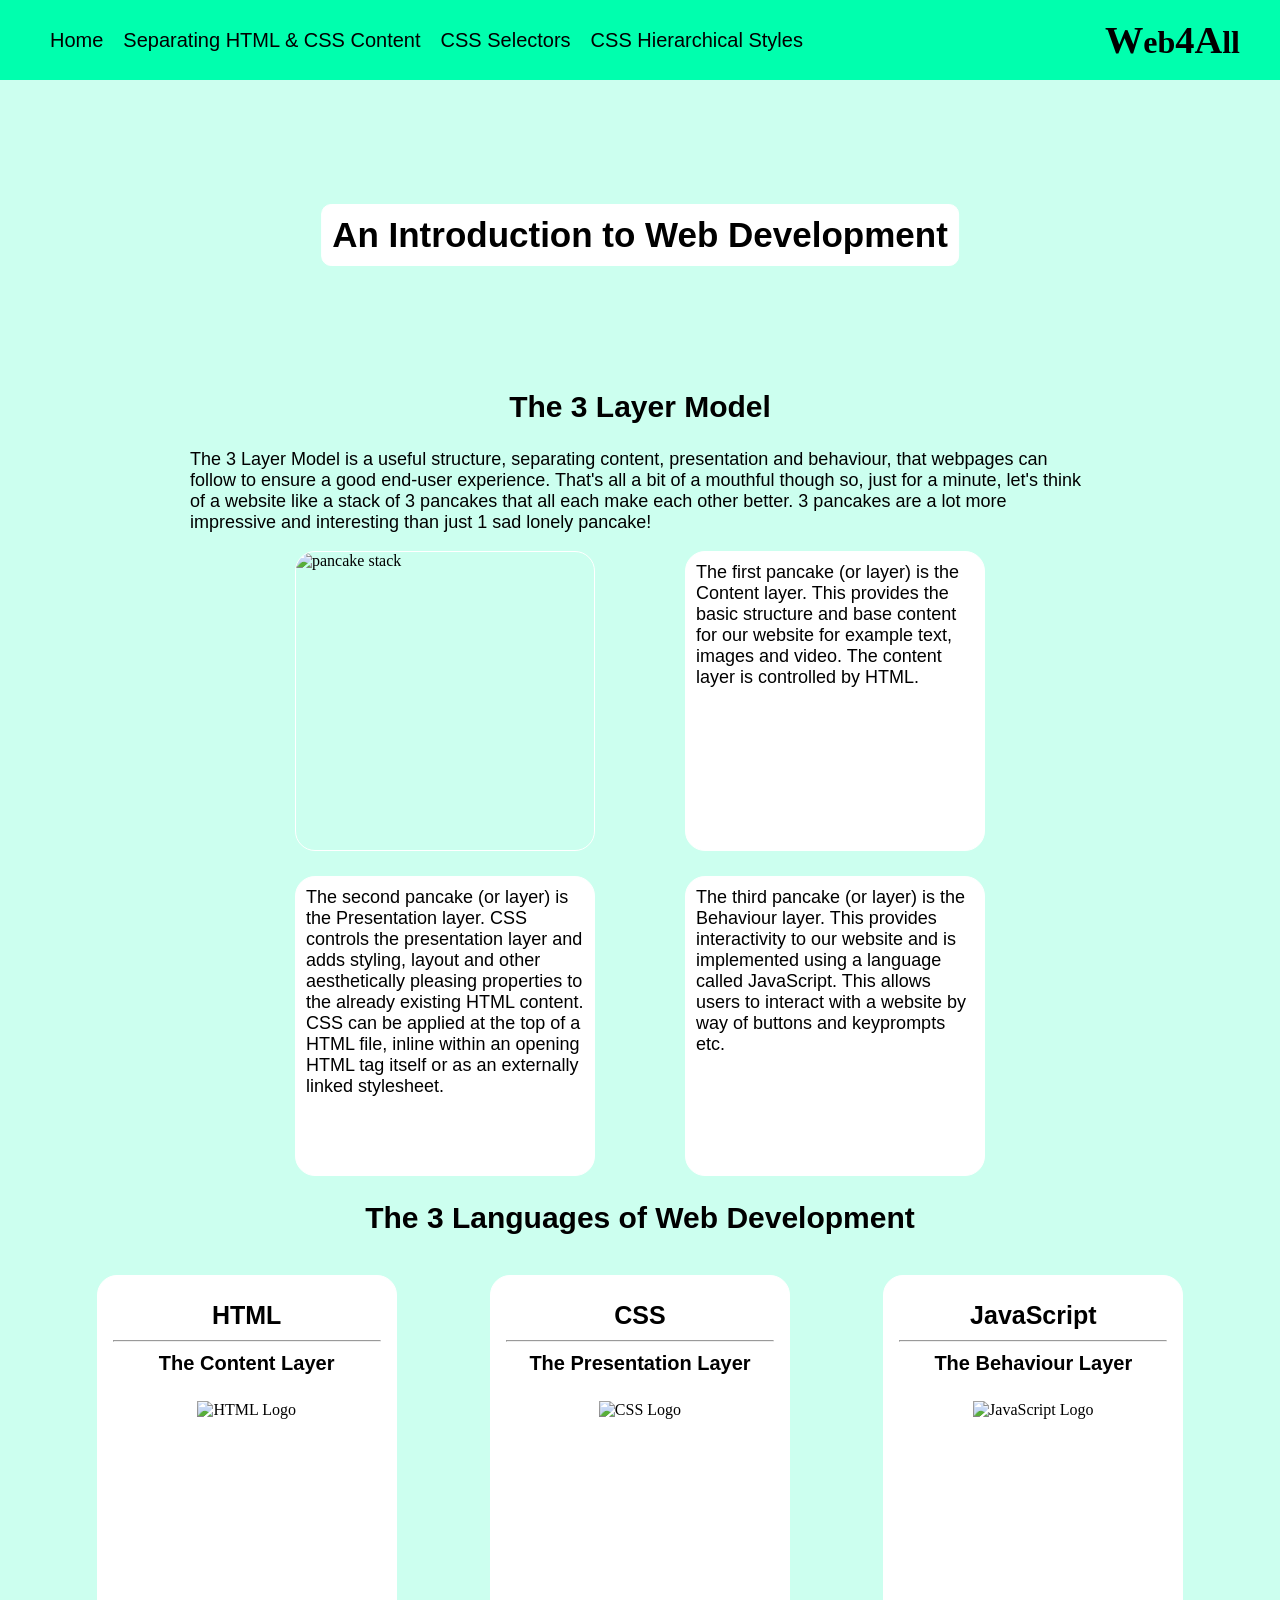
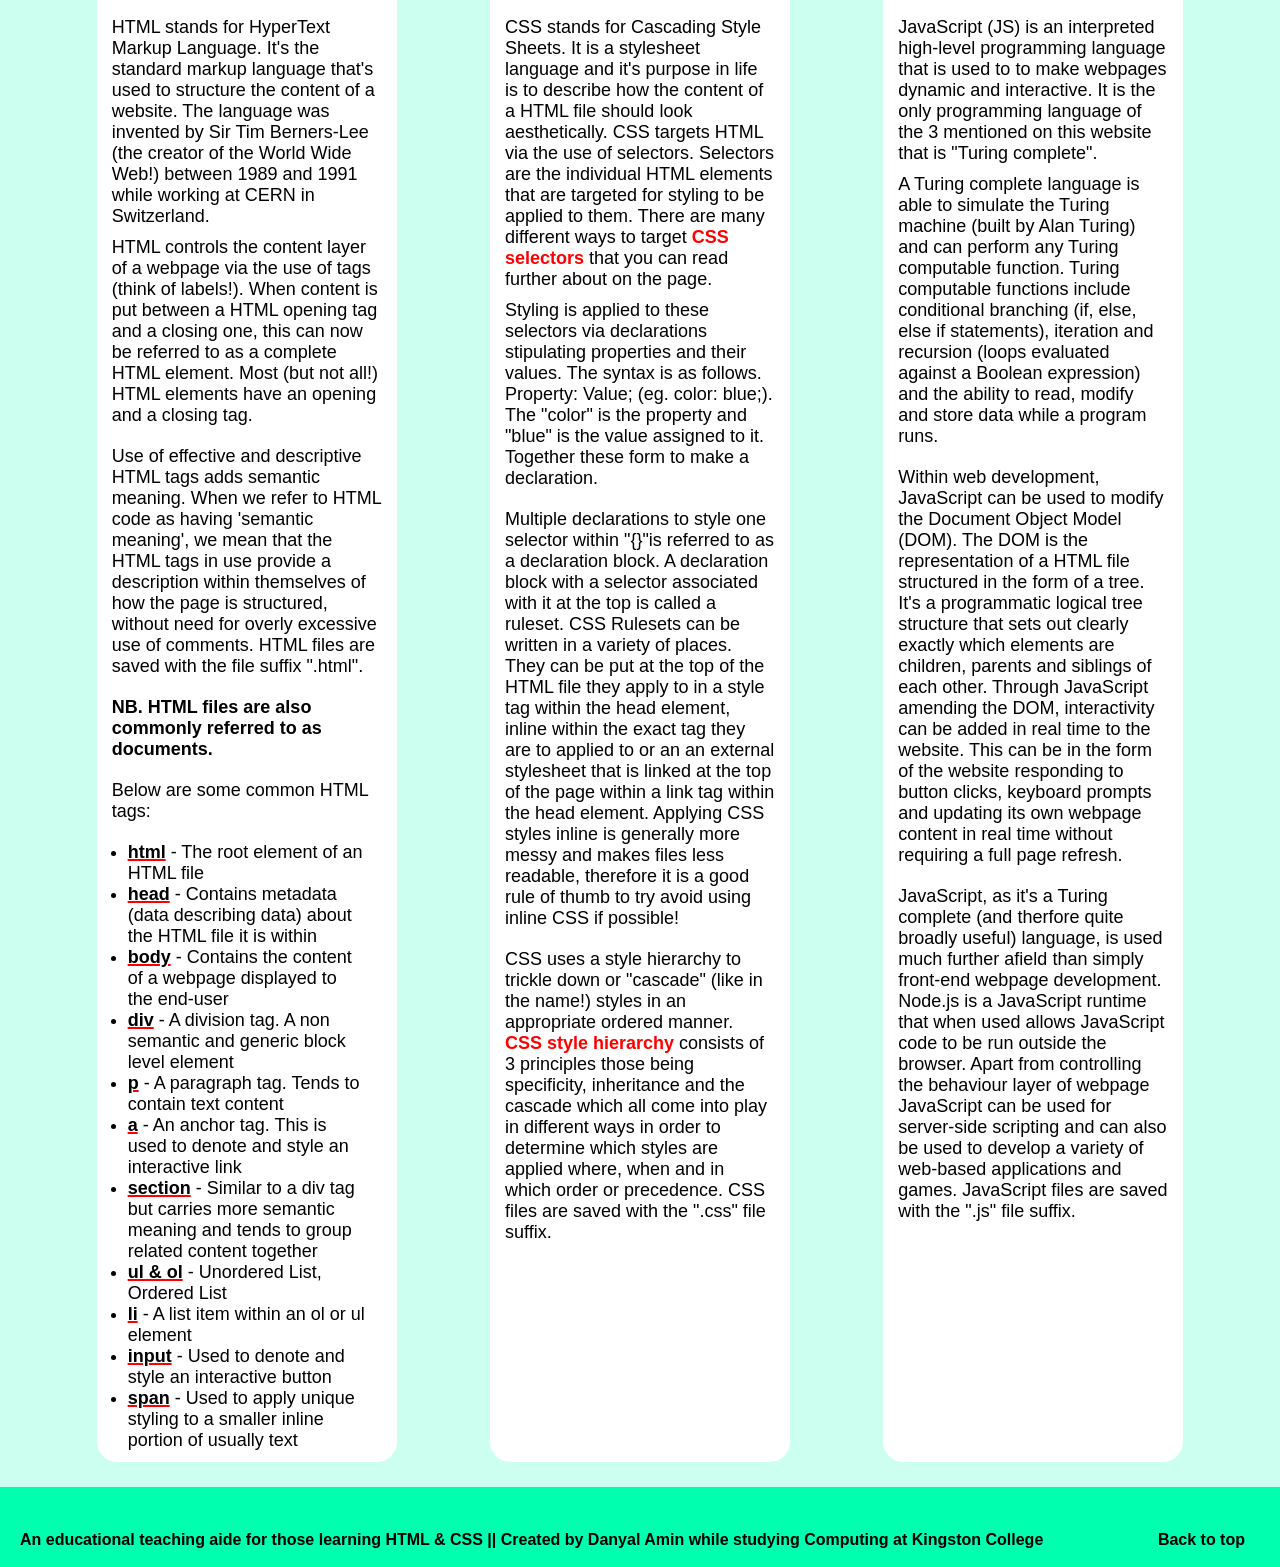
==== index.html @ 74a99cd3 "Add files via upload" ====
<!DOCTYPE html>

<!-- filename: index.html --> 
<html lang="en">
    <head>
        <title>Home - W4A</title>
        <meta charset="utf-8"/>
        <meta name="viewport" content="width=device-width, initial-scale=1">
        <link href="./universal_stylesheet.css" rel="stylesheet" type="text/css"/>
    </head>
    <body>

        <!-- header and navigation bar -->
        <header>
            <nav class="navbar-container">
                <ul class="navbar-menu"> 
                    <li><a href="./index.html">Home</a></li>
                    <li><a href="./separating_html_and_css_content.html">Separating HTML &amp; CSS Content</a></li>
                    <li><a href="./css_selectors.html">CSS Selectors</a></li>
                    <li><a href="./hierarchical_styles.html">CSS Hierarchical Styles</a></li>
                </ul>
                <div class="navbar-container-right">
                    <h1 class="site-title"><span>W</span>eb<span>4A</span>ll</h1>
                </div>
            </nav>
        </header>

        <main id="page-top">
            <!-- banner and title -->
            <section id="home-page-banner">
                <h2>An Introduction to Web Development</h2>
            </section>

            <!-- 3 Layer Model Description --> 
            <section id="three-layer-model-wrapper">
                <h2 class="section-heading" id="three-layer-heading">
                    The 3 Layer Model
                </h2>
                <p id="three-layer-definition">
                    The 3 Layer Model is a useful structure, separating content, presentation and behaviour, that webpages can follow to ensure a good end-user experience.
                    That's all a bit of a mouthful though so, just for a minute, let's think of a website like a stack of 3 pancakes that all each make each other better. 
                    3 pancakes are a lot more impressive and interesting than just 1 sad lonely pancake!
                </p>
                <section class="three-layer-model-grid-container">
                        <img src="./images/pancake-stack.jpg" alt="pancake stack"/>
                    <div>
                        The first pancake (or layer) is the Content layer. This provides the basic structure and base content for our website for example text, images and video. 
                        The content layer is controlled by HTML.
                    </div>
                    <div>
                        The second pancake (or layer) is the Presentation layer. 
                        CSS controls the presentation layer and adds styling, layout and other aesthetically pleasing properties to the already existing HTML content. 
                        CSS can be applied at the top of a HTML file, inline within an opening HTML tag itself or as an externally linked stylesheet. 
                    </div>
                    <div>
                        The third pancake (or layer) is the Behaviour layer. This provides interactivity to our website and is implemented using a language called JavaScript.
                        This allows users to interact with a website by way of buttons and keyprompts etc.
                    </div>
                </section>
            </section>

            <!-- Language Cards --> 
             <section id="language-wrapper">
                <h2 class="section-heading" id="web-dev-heading">
                    The 3 Languages of Web Development
                </h2>
                
                <section id="language-container">
                    <div class="language">
                        <h3>
                            HTML
                        </h3>
                        <hr> 
                        <h4>
                            The Content Layer
                        </h4>
                        <img src="./images/html-logo.png" alt="HTML Logo"/>
                        <p class="first">
                            HTML stands for HyperText Markup Language. It's the standard markup language that's used to structure the content of a website. The language was invented by Sir Tim Berners-Lee 
                            (the creator of the World Wide Web!) between 1989 and 1991 while working at CERN in Switzerland.
                        </p>
                        <p>
                            HTML controls the content layer of a webpage via the use of tags (think of labels!). When content is put between a HTML opening tag and a closing one, this can now be referred to as a complete HTML element.
                            Most (but not all!) HTML elements have an opening and a closing tag.
                        </p>
                        <p>
                            Use of effective and descriptive HTML tags adds semantic meaning. When we refer to HTML code as having 'semantic meaning', we mean that the HTML tags in use provide a description within themselves of 
                            how the page is structured, without need for overly excessive use of comments. HTML files are saved with the file suffix ".html".
                        </p>
                        <p>
                            <strong>NB. HTML files are also commonly referred to as documents.</strong>
                        </p>
                        <p>
                            Below are some common HTML tags:
                        </p>
                        <ul>
                            <li><span class="inline-important">html</span> - The root element of an HTML file</li>
                            <li><span class="inline-important">head</span> - Contains metadata (data describing data) about the HTML file it is within</li>
                            <li><span class="inline-important">body</span> - Contains the content of a webpage displayed to the end-user</li>
                            <li><span class="inline-important">div</span> - A division tag. A non semantic and generic block level element</li>
                            <li><span class="inline-important">p</span> - A paragraph tag. Tends to contain text content</li>
                            <li><span class="inline-important">a</span> - An anchor tag. This is used to denote and style an interactive link</li>
                            <li><span class="inline-important">section</span> - Similar to a div tag but carries more semantic meaning and tends to group related content together</li>
                            <li><span class="inline-important">ul &amp; ol</span> - Unordered List, Ordered List</li>
                            <li><span class="inline-important">li</span> - A list item within an ol or ul element</li>
                            <li><span class="inline-important">input</span> - Used to denote and style an interactive button</li>
                            <li><span class="inline-important">span</span> - Used to apply unique styling to a smaller inline portion of usually text</li>
                        </ul>
                    </div>
                    <div class="language">
                        <h3>
                            CSS
                        </h3>
                        <hr>
                        <h4>
                            The Presentation Layer
                        </h4>
                        <img src="./images/css-logo.png" alt="CSS Logo"/>
                        <p class="first">
                            CSS stands for Cascading Style Sheets. It is a stylesheet language and it's purpose in life is to describe how the content of a HTML file should look aesthetically. 
                            CSS targets HTML via the use of selectors. Selectors are the individual HTML elements that are targeted for styling to be applied to them. 
                            There are many different ways to target <strong><a href="css_selectors.html" class="intext-link" target="_blank">CSS selectors</a></strong> that you can read further about on the page.
                        </p>
                        <p>
                            Styling is applied to these selectors via declarations stipulating properties and their values. The syntax is as follows. 
                            Property: Value; (eg. color: blue;). The "color" is the property and "blue" is the value assigned to it. Together these form to make a declaration.
                        </p>
                        <p>
                            Multiple declarations to style one selector within "{}"is referred to as a declaration block. A declaration block with a selector associated with it at the top is called a ruleset.
                            CSS Rulesets can be written in a variety of places. They can be put at the top of the HTML file they apply to in a style tag within the head element, 
                            inline within the exact tag they are to applied to or an an external stylesheet that is linked at the top of the page within a link tag within the head element. 
                            Applying CSS styles inline is generally more messy and makes files less readable, therefore it is a good rule of thumb to try avoid using inline CSS if possible!
                        </p>
                        <p>
                            CSS uses a style hierarchy to trickle down or "cascade" (like in the name!) styles in an appropriate ordered manner.
                            <strong><a href="hierarchical_styles.html" class="intext-link" target="_blank" >CSS style hierarchy</a></strong> consists of 3 principles those being 
                            specificity, inheritance and the cascade which all come into play in different ways in order to determine which styles are applied where, when and in which order or precedence. 
                            CSS files are saved with the ".css" file suffix.
                        </p>
                    </div>
                    <div class="language">
                        <h3>
                            JavaScript
                        </h3>
                        <hr>
                        <h4>
                            The Behaviour Layer
                        </h4>
                        <img src="./images/js-logo.png" alt="JavaScript Logo"/>
                        <p class="first">
                            JavaScript (JS) is an interpreted high-level programming language that is used to to make webpages dynamic and interactive. 
                            It is the only programming language of the 3 mentioned on this website that is "Turing complete".
                        </p>
                        <p>
                            A Turing complete language is able to simulate the Turing machine (built by Alan Turing) and can perform any Turing computable function. Turing computable functions include conditional branching (if, else, else if statements), 
                            iteration and recursion (loops evaluated against a Boolean expression) and the ability to read, modify and store data while a program runs.
                        </p>
                        <p>
                            Within web development, JavaScript can be used to modify the Document Object Model (DOM). 
                            The DOM is the representation of a HTML file structured in the form of a tree. 
                            It's a programmatic logical tree structure that sets out clearly exactly which elements are children, parents and siblings of each other. 
                            Through JavaScript amending the DOM, interactivity can be added in real time to the website. 
                            This can be in the form of the website responding to button clicks, keyboard prompts and updating its own webpage content in real time without requiring a full page refresh.
                        </p>
                        <p>
                            JavaScript, as it's a Turing complete (and therfore quite broadly useful) language, is used much further afield than simply front-end webpage development. 
                            Node.js is a JavaScript runtime that when used allows JavaScript code to be run outside the browser. 
                            Apart from controlling the behaviour layer of webpage JavaScript can be used for server-side scripting and can also be used to develop a variety of web-based applications and games. 
                            JavaScript files are saved with the ".js" file suffix.
                        </p>
                    </div>
                </section>
             </section>

            
        </main>

        <!-- footer code --> 
        <footer class="page-footer">
            <p>
                An educational teaching aide for those learning HTML &amp; CSS || Created by Danyal Amin while studying Computing at Kingston College
            </p>
            <span> 
                <a href="#page-top" class="menu-link">Back to top</a>
            </span>
        </footer>
        
    </body>
</html>
---- universal_stylesheet.css ----
/* stylesheet for Danyal Amin's HTMl Assignment Website */
/* filename: universal_stylesheet.css */

*
{
    box-sizing: border-box;
}

body
{
    margin: 0px;
    padding: 0px;
    background-color: var(--main-page-background); 
}

/* global variables */
:root
{
    --nav-footer-height: 80px;
    --nav-footer-background: #00ffae;
    --main-page-background: #ccffef;
    --header-footer-font: "System UI", sans-serif;
    --main-text-font: "Trebuchet MS", sans-serif;
    --intext-link-color: red;
    --description-card-background-colour: rgba(255, 255, 255, 0.5);
    --code-block-background-colour: #00ffae7f;

}

::selection
{
    background-color: rgba(255, 255, 0, 0.5);
    color: red;
}

:focus-visible
{
    color: red;
    background-color: rgba(255, 255, 0, 1);
}

/* nav bar and menu rulesets */

header
{
    position: sticky;
    top: 0px;
}

[id="page-top"], 
[id="specificity-heading"], 
[id="inheritance-heading"],
[id="cascade-heading"]
{
    scroll-margin-top: calc(var(--nav-footer-height) + 20px);
}

.navbar-container
{
    position: relative;
    top: 0px;
    z-index: 10;
    width: 100%;
    display: flex;
    height: var(--nav-footer-height);
    background-color: var(--nav-footer-background);
    justify-content: start;
    padding: 0px;
}

.navbar-container-right
{
    display: inline-flex;
    flex-direction: row;
    height: 100%;
    width: 25%;
    justify-content: end;
    align-items: center;
}

.site-title
{
    font-size: 2rem;
    font-family: "Rockwell", serif;
    padding-right: 40px;
    margin: 0px;
}

.site-title span
{
    font-weight: 800;
    font-size: 1.2em;
}

.navbar-menu
{
    display: inline-flex;
    height: 100%;
    width: 75%;
    margin: 0px;
    padding-left: 40px;
    justify-content: start;
    align-items: center;
    list-style-type: none;
}

.navbar-menu li
{
    display: inline-flex;;
    font-family: var(--header-footer-font);
    height: 100%;
    align-items: center;
    transition: background-color 250ms ease 0s;
}

.navbar-menu li a
{
    align-items: center;
    font-size: 20px;
    margin: 0px 10px;
    text-decoration: none;
    color: black;
}

.navbar-menu li a:visited
{
    text-decoration: none;
    color: black;
}

.navbar-menu li:hover
{
  text-decoration: underline;
  background-color: white;
  color: red;
}

.navbar-menu li:hover a
{
    color: red;
}

/* footer ruleset */

.page-footer
{
    width: 100%;
    height: var(--nav-footer-height);
    background-color: var(--nav-footer-background);
    padding: 0px;
    display: flex;
    justify-content: space-between;
    align-items: center;
}

.page-footer p
{
    display: inline-block;
    font-family: var(--header-footer-font);
    font-size: 1rem;
    padding-top: 25px;
    margin: 0px;
    padding-left: 20px;
    font-weight: bold;
}

.page-footer span a
{
    display: inline-block;
    font-family: var(--header-footer-font);
    font-weight: bold; 
    font-size: 1rem;
    margin-top: 25px;
    margin-right: 35px;
}

/* NB: SOME CLASS RULESETS ARE USED ACROSS MULTIPLE PAGES */
/* COMMENTING BELOW IS AN INDICATIVE ORDERING OF RULESETS FOR EACH PAGE NOT 100% DEFINITIVE */

/* INDEX.HTML */
/* main body content ruleset */

.menu-link
{
    text-decoration: none;
    color: black;
}

.menu-link:visited
{
    text-decoration: none;
    color: black;
}

.menu-link:hover
{
    text-decoration: underline;
    color: red;
}

.intext-link
{
    color: var(--intext-link-color);
    text-decoration: none;
    font-weight: bold;
}

.intext-link:visited
{
    color: var(--intext-link-color);
    text-decoration: none;
}

.intext-link:hover
{
    text-decoration: underline;
}

.intext-link::selection, .intext-link:focus
{
    color: blue;
    background-color: yellow;
}

#home-page-banner
{
    background-image: url("./images/home_page_banner.avif");
    background-repeat: no-repeat;
    background-position: center center;
    background-size: cover;
    height: 250px;
    width: 100%;
    margin: 30px auto 30px auto;
    z-index: -2;
    position: relative;
}

#home-page-banner h2
{
    display: inline;
    background-color: white;
    border: 1px solid white;
    border-radius: 10px;
    z-index: 5;
    position: absolute;
    top: 50%;
    left: 50%;
    transform: translate(-50%, -50%);
    font-size: 35px;
    padding: 10px;
    font-family: var(--main-text-font);
    margin: 0px;
    text-align: center;
}

/* 3 Layer Model rulesets */

#three-layer-model-wrapper
{
    display: flex;
    flex-direction: column;
    justify-content: start;
}

.section-heading
{
    font-size: 30px;
    font-family: var(--main-text-font);
    text-align: center;
}

#three-layer-heading
{
    margin-top: 0px;
}

#three-layer-definition
{
    font-family: var(--main-text-font);
    text-align: left;
    align-self: center;
    width: 900px;
    margin-top: 0px;
    font-size: 18px;
    max-width: 100%;
}

.three-layer-model-grid-container
{
    display: grid;
    grid-template: 300px 300px / 300px 300px;
    justify-content: center;
    row-gap: 25px;
    column-gap: 90px;
    overflow: auto;
}

.three-layer-model-grid-container img
{
    height: 300px;
    width: auto;
    border: 1px solid white;
    border-radius: 20px;
}

.three-layer-model-grid-container div
{
    border-radius: 20px;
    border: 1px solid white;
    background-color: white;
    font-size: 18px;
    font-family: var(--main-text-font);
    padding: 10px;
}

/* 3 Web Development Languages ruleses */

#language-wrapper
{
    display: flex;
    flex-direction: column;
    justify-content: start;
}

#web-dev-heading
{
    margin-top: 25px;
    margin-bottom: 15px;
}

#language-container
{
    display: flex;
    margin: 25px 50px;
    flex-direction: row;
    justify-content: space-around; 
    overflow: auto;
}

.language
{
    display: inline-flex;
    flex-direction: column;
    justify-content: start;
    align-items: center;
    background-color: white;
    border: 1px solid white;
    border-radius: 20px;
    width: 300px;
}

.language h3
{
    font-family: var(--main-text-font);
    font-weight: bold; 
    text-align: center;
    margin-bottom: 0px;
    font-size: 25px;
}

.language h4
{
    font-family: var(--main-text-font);
    font-weight: bold; 
    text-align: center;
    margin-top: 0px;
    font-size: 20px;
}

.language img
{
    height: 200px;
    width: auto;
    padding: 0px;
}

.language hr
{
    margin: 10px 0px;
    width: 90%
}

.language p
{
    font-family: var(--main-text-font);
    text-align: left;
    margin: 10px 0px;
    padding: 0px 15px;
    min-width: 300px;
    font-size: 18px;
}

.language p.first
{
    font-family: var(--main-text-font);
    text-align: left;
    margin: 16px 0px 0px 0px;
    padding: 0px 15px;
    min-width: 300px;
}

.language ul
{
    font-family: var(--main-text-font);
    text-align: left;
    align-self: start;
    margin: 10px 15px;
    padding: 0px 15px;
    font-size: 18px;
}

.inline-important
{
    font-weight: bold;
    text-decoration: underline red solid 2px
}

/* CSS_SELECTORS.HTML */

/* main body content ruleset for css_selectors.html */

.selector-page-main-wrapper
{
    display: flex;
    width: 75%;
    margin: 30px auto 15px auto;
    flex-direction: column;
    justify-content: flex-start;
    align-items: center;
}

.main-para-text
{
    font-family: var(--main-text-font);
    text-align: center;
    margin: 10px 0px;
    min-width: 40%;
    font-size: 18px;
}

.selector-para-text
{
   font-family: var(--main-text-font);
    text-align: left;
    margin: 10px 0px;
    padding: 0px 15px;
    min-width: 300px;
    font-size: 18px;
}

#basic-css-syntax-pic
{
    margin-top: 15px;
}

.section-subhead
{
    font-size: 25px;
    font-family: var(--main-text-font);
    text-align: center;
}

.description-grid
{
    width: 100%;
    display: grid;
    grid-template-columns: 50% 50%;
    grid-auto-flow: row;
    justify-items: center;
    justify-content: center;
    align-items: center;
    column-gap: 0px;
    row-gap: 25px;
    margin-top: 20px;
}

.selector-img
{   
    width: 50%;
    height: auto;
}

.description-card
{
    background-color: var(--description-card-background-colour);
    width: 80%;
    height: 100%;
    display: inline-flex;
    flex-direction: column;
    justify-content: start;
    align-items: center;
    overflow: auto;
    border-radius: 10px;
}

.description-card h3
{
    font-size: 22px;
    font-family: var(--main-text-font);
    text-align: center;
    font-weight: bold;
    margin-bottom: 0px;
}

.description-card p
{
    font-size: 18px;
    font-family: var(--main-text-font);
    text-align: left;
    padding: 0px 15px;
}

.description-card ul
{
    font-size: 18px;
    font-family: var(--main-text-font);
    text-align: left;
    align-self: flex-start;
    margin: 18px 15px;
}

.codespace-button
{
    color: white;
    text-decoration: none;
    font-size: 15px;
    font-weight: bold;
    font-family: var(--main-text-font);
    background-color: blue;
    border: 1px solid blue;
    border-radius: 5px;
    transition: all 250ms ease 0s;
    padding: 5px;
    margin-bottom: 10px;
}

.codespace-button:hover
{
    background-color: white;
    color: black;
    border: 1px solid black;
}

.codespace-button::selection
{
    background-color: yellow;
}

.codespace-button:focus-visible
{
    background-color: yellow;
    color: red;
}

.code-block
{
    height: 100%;
    width: 80%;
    display: inline-flex;
    flex-direction: row;
    justify-content: center;
    align-items: center;
    background-color: var(--code-block-background-colour);
    font-size: 18px;
    font-weight: bold;
    overflow: auto;
    padding-left: 10px;
    padding-right: 10px;
    border-radius: 10px;
}

.red
{
    color: red;
}

/* HIERARCHICAL_STYLES.HTML */

/* Main body content rulesets for hierarchical_styles.html */

.style-page-wrapper
{
    display: flex;
    width: 80%;
    margin: 30px auto 15px auto;
    flex-direction: column;
    justify-content: start;
    align-items: center;
}

.horizontal-flex-container
{
    display: flex;
    width: 100%;
    justify-content: space-around;
    align-items: stretch;
}

.style-page-description-card-white
{
    background-color: var(--description-card-background-colour);
    width: 25%;
    display: inline-flex;
    flex-direction: column;
    justify-content: start;
    align-items: center;
    overflow: auto;
    border: 1px solid var(--description-card-background-colour);
    border-radius: 10px;
}

.style-page-description-card-white h3
{
    font-size: 22px;
    font-family: var(--main-text-font);
    text-align: center;
    font-weight: bold;
    margin: 15px 0px;
}

.style-page-description-card-white p
{
    font-size: 18px;
    font-family: var(--main-text-font);
    text-align: left;
    padding: 0px 15px;
}

.style-page-description-card-white ol
{
    font-size: 18px;
    font-family: var(--main-text-font);
    text-align: left;
    align-self: flex-start;
    margin: 18px 15px;
}

.style-page-description-card-green
{
    width: 25%;
    display: inline-flex;
    flex-direction: column;
    justify-content: start;
    align-items: center;
    background-color: var(--code-block-background-colour);
    font-size: 18px;
    overflow: auto;
    border: 1px solid var(--code-block-background-colour);
    border-radius: 10px;
}

.style-page-description-card-green h3
{
    font-size: 22px;
    font-family: var(--main-text-font);
    text-align: center;
    font-weight: bold;
    margin: 15px 0px;
}

.style-page-description-card-green p
{
    font-size: 18px;
    font-family: var(--main-text-font);
    text-align: left;
    padding: 0px 15px;
}

.style-page-description-card-green ol
{
    font-size: 18px;
    font-family: var(--main-text-font);
    text-align: left;
    align-self: flex-start;
    margin: 18px 15px;
}

#css-specificity-table-pic
{
    width: 75%;
    height: auto;
    margin: 20px 0px;
}

#specificity-arrow-img
{
    width: 35%;
    height: auto;
    align-self: center;
}

.style-page-wrapper hr
{
    width: 85%;
    margin: 10px auto;
}

.justify-content-center-override
{
    justify-content: center;
}

.cascade-card-width-override
{
    width: 30%;
}

.break
{
    display: block;
}

/* SEPARATING_HTML_AND_CSS_CONTENT.HTML */

/* Main body content rulesets for separating_html_and_css_content.html */

#separating-content-page-banner
{
    background-image: url("./images/separating_content_page_banner.jpg");
    background-repeat: no-repeat;
    background-position: center center;
    background-size: cover;
    height: 250px;
    width: 100%;
    margin: 30px auto 30px auto;
    z-index: -2;
    position: relative;
}

#separating-content-page-banner h2
{
    display: inline;
    background-color: white;
    border: 1px solid white;
    border-radius: 10px;
    z-index: 5;
    position: absolute;
    top: 50%;
    left: 50%;
    transform: translate(-50%, -50%);
    font-size: 35px;
    padding: 10px;
    font-family: var(--main-text-font);
    margin: 0px;
    text-align: center;
}

/* media queries for index.html */

@media only screen and (max-width: 880px)
{
  .navbar-container-right
  {
    display: flex;
  }  
}
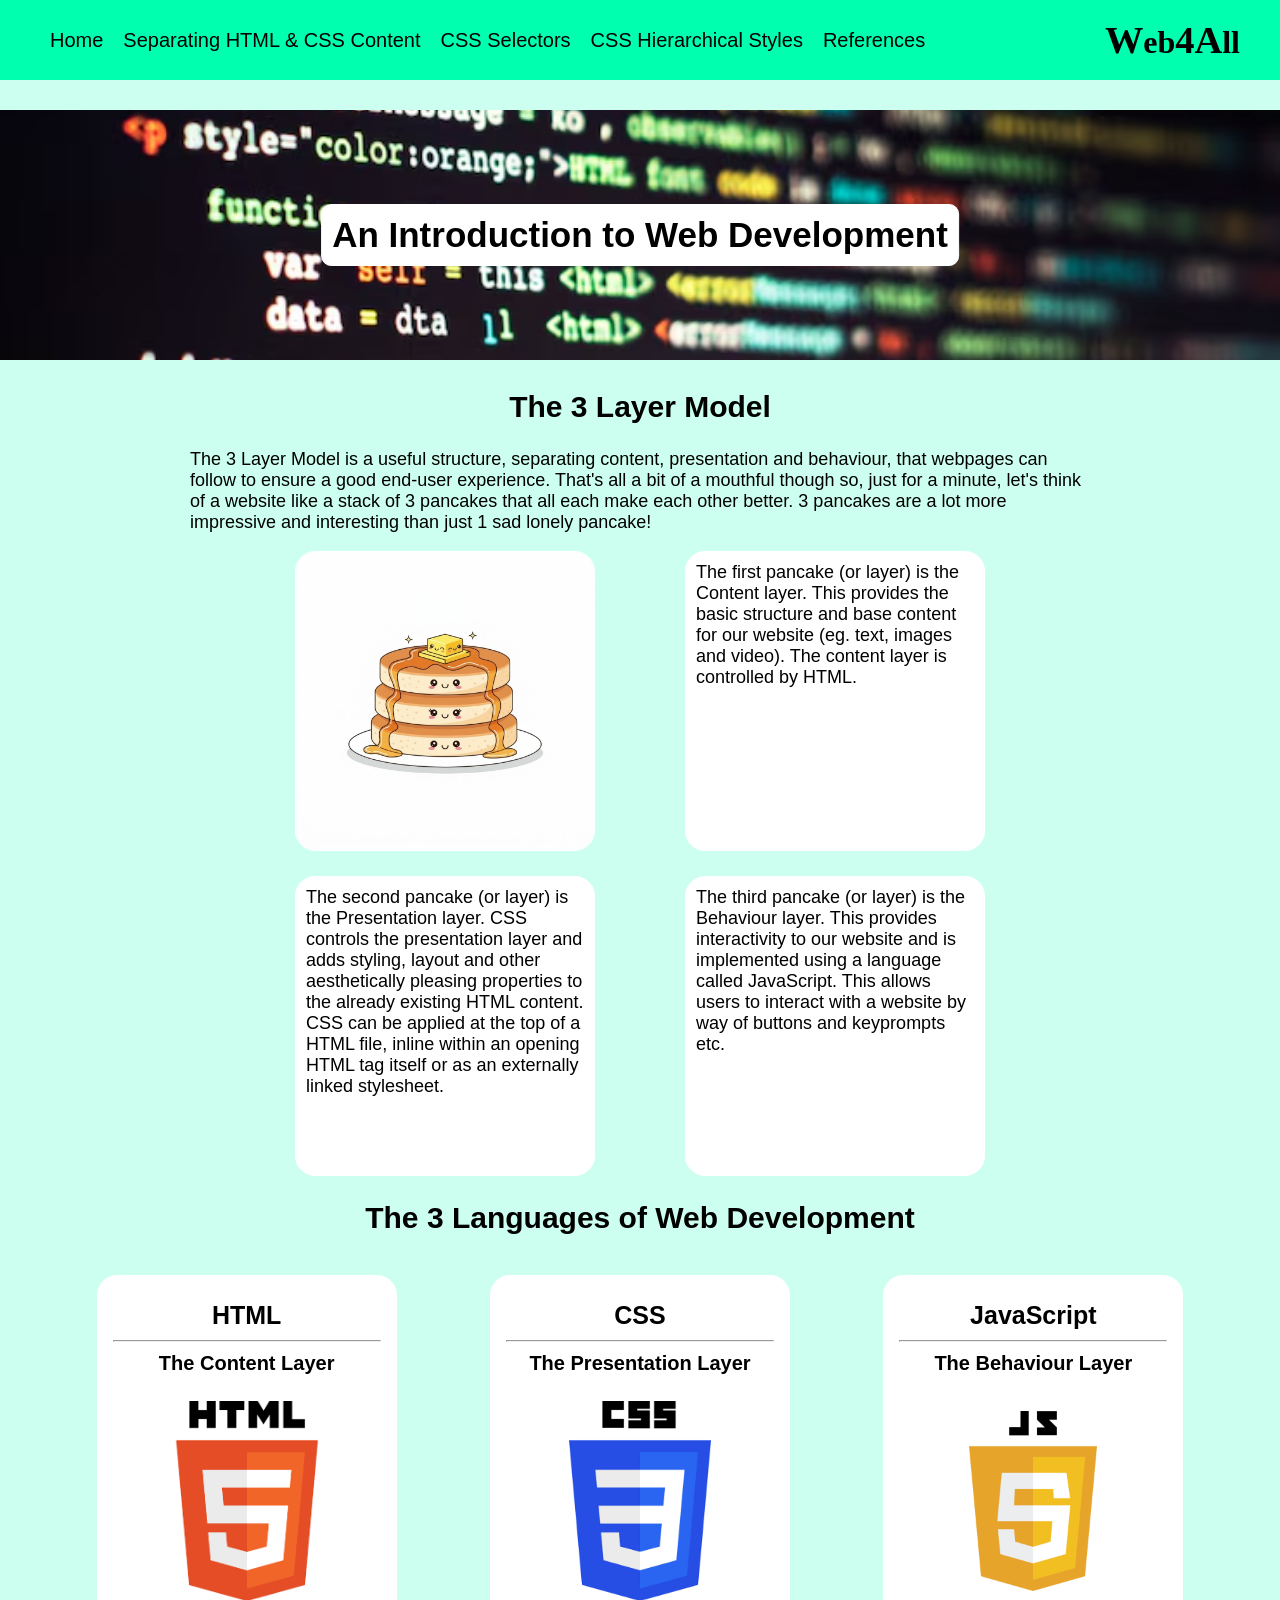
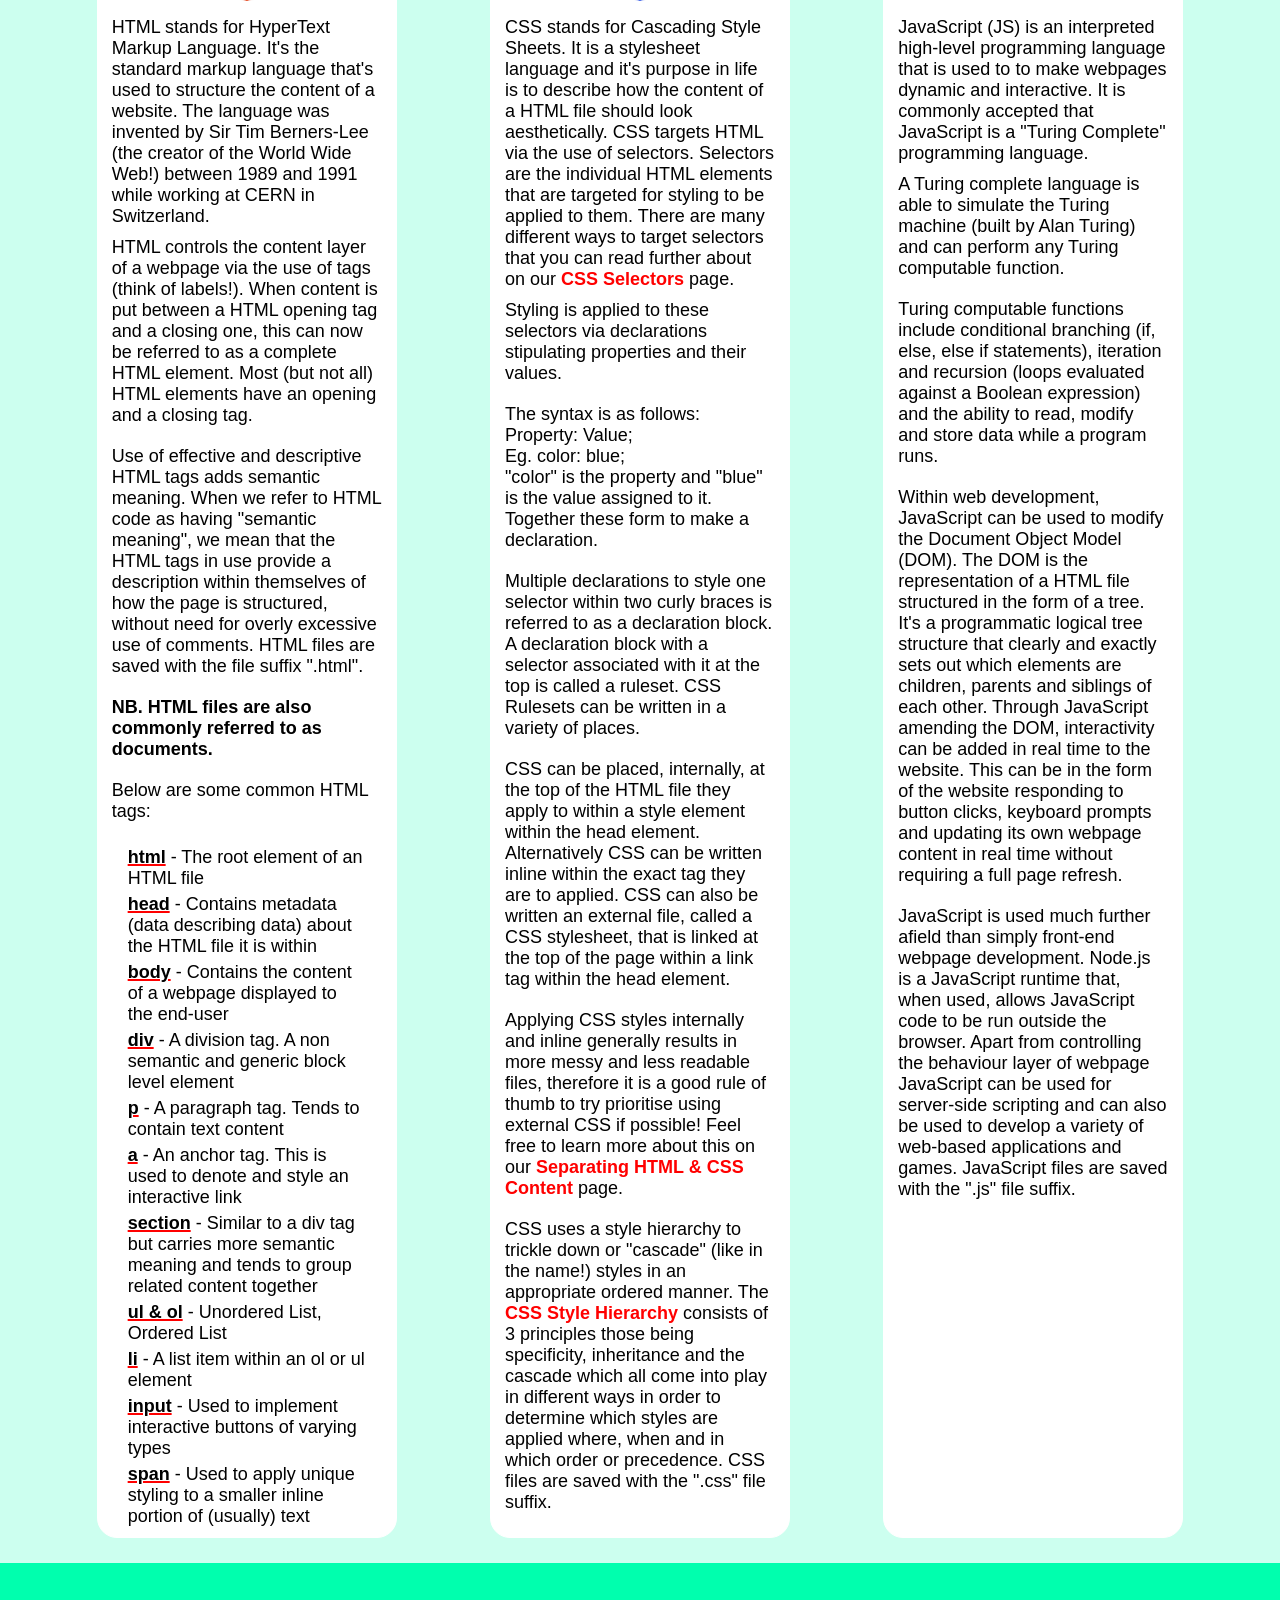
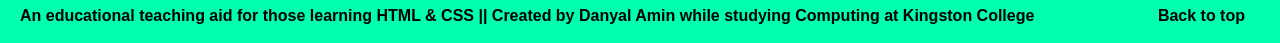
==== commit ab589079: "Add files via upload" ====
--- a/index.html
+++ b/index.html
@@ -18,6 +18,7 @@
                     <li><a href="./separating_html_and_css_content.html">Separating HTML &amp; CSS Content</a></li>
                     <li><a href="./css_selectors.html">CSS Selectors</a></li>
                     <li><a href="./hierarchical_styles.html">CSS Hierarchical Styles</a></li>
+                    <li><a href="./references.html">References</a></li>
                 </ul>
                 <div class="navbar-container-right">
                     <h1 class="site-title"><span>W</span>eb<span>4A</span>ll</h1>
@@ -44,7 +45,7 @@
                 <section class="three-layer-model-grid-container">
                         <img src="./images/pancake-stack.jpg" alt="pancake stack"/>
                     <div>
-                        The first pancake (or layer) is the Content layer. This provides the basic structure and base content for our website for example text, images and video. 
+                        The first pancake (or layer) is the Content layer. This provides the basic structure and base content for our website (eg. text, images and video). 
                         The content layer is controlled by HTML.
                     </div>
                     <div>
@@ -81,10 +82,10 @@
                         </p>
                         <p>
                             HTML controls the content layer of a webpage via the use of tags (think of labels!). When content is put between a HTML opening tag and a closing one, this can now be referred to as a complete HTML element.
-                            Most (but not all!) HTML elements have an opening and a closing tag.
-                        </p>
-                        <p>
-                            Use of effective and descriptive HTML tags adds semantic meaning. When we refer to HTML code as having 'semantic meaning', we mean that the HTML tags in use provide a description within themselves of 
+                            Most (but not all) HTML elements have an opening and a closing tag.
+                        </p>
+                        <p>
+                            Use of effective and descriptive HTML tags adds semantic meaning. When we refer to HTML code as having "semantic meaning", we mean that the HTML tags in use provide a description within themselves of 
                             how the page is structured, without need for overly excessive use of comments. HTML files are saved with the file suffix ".html".
                         </p>
                         <p>
@@ -103,8 +104,8 @@
                             <li><span class="inline-important">section</span> - Similar to a div tag but carries more semantic meaning and tends to group related content together</li>
                             <li><span class="inline-important">ul &amp; ol</span> - Unordered List, Ordered List</li>
                             <li><span class="inline-important">li</span> - A list item within an ol or ul element</li>
-                            <li><span class="inline-important">input</span> - Used to denote and style an interactive button</li>
-                            <li><span class="inline-important">span</span> - Used to apply unique styling to a smaller inline portion of usually text</li>
+                            <li><span class="inline-important">input</span> - Used to implement interactive buttons of varying types</li>
+                            <li><span class="inline-important">span</span> - Used to apply unique styling to a smaller inline portion of (usually) text</li>
                         </ul>
                     </div>
                     <div class="language">
@@ -119,21 +120,35 @@
                         <p class="first">
                             CSS stands for Cascading Style Sheets. It is a stylesheet language and it's purpose in life is to describe how the content of a HTML file should look aesthetically. 
                             CSS targets HTML via the use of selectors. Selectors are the individual HTML elements that are targeted for styling to be applied to them. 
-                            There are many different ways to target <strong><a href="css_selectors.html" class="intext-link" target="_blank">CSS selectors</a></strong> that you can read further about on the page.
-                        </p>
-                        <p>
-                            Styling is applied to these selectors via declarations stipulating properties and their values. The syntax is as follows. 
-                            Property: Value; (eg. color: blue;). The "color" is the property and "blue" is the value assigned to it. Together these form to make a declaration.
-                        </p>
-                        <p>
-                            Multiple declarations to style one selector within "{}"is referred to as a declaration block. A declaration block with a selector associated with it at the top is called a ruleset.
-                            CSS Rulesets can be written in a variety of places. They can be put at the top of the HTML file they apply to in a style tag within the head element, 
-                            inline within the exact tag they are to applied to or an an external stylesheet that is linked at the top of the page within a link tag within the head element. 
-                            Applying CSS styles inline is generally more messy and makes files less readable, therefore it is a good rule of thumb to try avoid using inline CSS if possible!
-                        </p>
-                        <p>
-                            CSS uses a style hierarchy to trickle down or "cascade" (like in the name!) styles in an appropriate ordered manner.
-                            <strong><a href="hierarchical_styles.html" class="intext-link" target="_blank" >CSS style hierarchy</a></strong> consists of 3 principles those being 
+                            There are many different ways to target selectors that you can read further 
+                            about on our <strong><a href="./css_selectors.html" class="intext-link" target="_blank">CSS Selectors</a></strong> page.
+                        </p>
+                        <p>
+                            Styling is applied to these selectors via declarations stipulating properties and their values.
+                        </p>
+                        <p>
+                            The syntax is as follows: 
+                            <span class="break">Property: Value;</span><span class="break">Eg. color: blue;</span> 
+                            "color" is the property and "blue" is the value assigned to it. Together these form to make a declaration.
+                        </p>
+                        <p>
+                            Multiple declarations to style one selector within two curly braces is referred to as a declaration block.
+                            A declaration block with a selector associated with it at the top is called a ruleset.
+                            CSS Rulesets can be written in a variety of places.
+                        </p>
+                        <p>
+                            CSS can be placed, internally, at the top of the HTML file they apply to within a style element within the head element.
+                            Alternatively CSS can be written inline within the exact tag they are to applied. CSS can also be written an external
+                            file, called a CSS stylesheet, that is linked at the top of the page within a link tag within the head element.
+                        </p>
+                        <p>
+                            Applying CSS styles internally and inline generally results in more messy and less readable files, therefore it is a good rule of thumb
+                            to try prioritise using external CSS if possible! Feel free to learn more about this on our 
+                            <strong><a href="./separating_html_and_css_content.html" class="intext-link" target="_blank">Separating HTML &amp; CSS Content</a></strong> page.
+                        </p>
+                        <p>
+                            CSS uses a style hierarchy to trickle down or "cascade" (like in the name!) styles in an appropriate ordered manner. The
+                            <strong><a href="./hierarchical_styles.html" class="intext-link" target="_blank" >CSS Style Hierarchy</a></strong> consists of 3 principles those being 
                             specificity, inheritance and the cascade which all come into play in different ways in order to determine which styles are applied where, when and in which order or precedence. 
                             CSS files are saved with the ".css" file suffix.
                         </p>
@@ -149,36 +164,39 @@
                         <img src="./images/js-logo.png" alt="JavaScript Logo"/>
                         <p class="first">
                             JavaScript (JS) is an interpreted high-level programming language that is used to to make webpages dynamic and interactive. 
-                            It is the only programming language of the 3 mentioned on this website that is "Turing complete".
-                        </p>
-                        <p>
-                            A Turing complete language is able to simulate the Turing machine (built by Alan Turing) and can perform any Turing computable function. Turing computable functions include conditional branching (if, else, else if statements), 
-                            iteration and recursion (loops evaluated against a Boolean expression) and the ability to read, modify and store data while a program runs.
+                            It is commonly accepted that JavaScript is a "Turing Complete" programming language.
+                        </p>
+                        <p>
+                            A Turing complete language is able to simulate the Turing machine (built by Alan Turing) and can perform any Turing
+                            computable function.
+                        </p>
+                        <p>
+                            Turing computable functions include conditional branching (if, else, else if statements),
+                            iteration and recursion (loops evaluated against a Boolean expression) and the ability to read, modify and store data
+                            while a program runs.
                         </p>
                         <p>
                             Within web development, JavaScript can be used to modify the Document Object Model (DOM). 
                             The DOM is the representation of a HTML file structured in the form of a tree. 
-                            It's a programmatic logical tree structure that sets out clearly exactly which elements are children, parents and siblings of each other. 
+                            It's a programmatic logical tree structure that clearly and exactly sets out which elements are children, parents and siblings of each other. 
                             Through JavaScript amending the DOM, interactivity can be added in real time to the website. 
                             This can be in the form of the website responding to button clicks, keyboard prompts and updating its own webpage content in real time without requiring a full page refresh.
                         </p>
                         <p>
-                            JavaScript, as it's a Turing complete (and therfore quite broadly useful) language, is used much further afield than simply front-end webpage development. 
-                            Node.js is a JavaScript runtime that when used allows JavaScript code to be run outside the browser. 
+                            JavaScript is used much further afield than simply front-end webpage development. 
+                            Node.js is a JavaScript runtime that, when used, allows JavaScript code to be run outside the browser. 
                             Apart from controlling the behaviour layer of webpage JavaScript can be used for server-side scripting and can also be used to develop a variety of web-based applications and games. 
                             JavaScript files are saved with the ".js" file suffix.
                         </p>
                     </div>
                 </section>
-             </section>
-
-            
+             </section>  
         </main>
 
         <!-- footer code --> 
         <footer class="page-footer">
             <p>
-                An educational teaching aide for those learning HTML &amp; CSS || Created by Danyal Amin while studying Computing at Kingston College
+                An educational teaching aid for those learning HTML &amp; CSS || Created by Danyal Amin while studying Computing at Kingston College
             </p>
             <span> 
                 <a href="#page-top" class="menu-link">Back to top</a>
--- a/universal_stylesheet.css
+++ b/universal_stylesheet.css
@@ -11,6 +11,11 @@
     margin: 0px;
     padding: 0px;
     background-color: var(--main-page-background); 
+}
+
+body *
+{
+    /* border: 1px solid red; */
 }
 
 /* global variables */
@@ -115,11 +120,15 @@
 
 .navbar-menu li a
 {
+    display: inline-flex;
     align-items: center;
     font-size: 20px;
-    margin: 0px 10px;
     text-decoration: none;
     color: black;
+    width: 100%;
+    height: 100%;
+    margin: 0px;
+    padding: 0px 10px;
 }
 
 .navbar-menu li a:visited
@@ -288,7 +297,7 @@
 .three-layer-model-grid-container
 {
     display: grid;
-    grid-template: 300px 300px / 300px 300px;
+    grid-template: repeat(2, 300px) / repeat(2, 300px);
     justify-content: center;
     row-gap: 25px;
     column-gap: 90px;
@@ -297,7 +306,7 @@
 
 .three-layer-model-grid-container img
 {
-    height: 300px;
+    height: 100%;
     width: auto;
     border: 1px solid white;
     border-radius: 20px;
@@ -346,7 +355,8 @@
     background-color: white;
     border: 1px solid white;
     border-radius: 20px;
-    width: 300px;
+    width: 25%;
+    min-width: 300px;
 }
 
 .language h3
@@ -407,6 +417,11 @@
     margin: 10px 15px;
     padding: 0px 15px;
     font-size: 18px;
+    list-style-type: none;
+}
+.language li
+{
+    margin-top: 5px;
 }
 
 .inline-important
@@ -499,7 +514,7 @@
     font-family: var(--main-text-font);
     text-align: center;
     font-weight: bold;
-    margin-bottom: 0px;
+    margin: 20px 0px 10px 0px;
 }
 
 .description-card p
@@ -508,6 +523,7 @@
     font-family: var(--main-text-font);
     text-align: left;
     padding: 0px 15px;
+    margin: 10px 0px;
 }
 
 .description-card ul
@@ -517,6 +533,11 @@
     text-align: left;
     align-self: flex-start;
     margin: 18px 15px;
+}
+
+.description-card li
+{
+    margin-top: 5px;
 }
 
 .codespace-button
@@ -635,6 +656,11 @@
     margin: 18px 15px;
 }
 
+.style-page-description-card-white li
+{
+    margin-top: 5px;
+}
+
 .style-page-description-card-green
 {
     width: 25%;
@@ -673,6 +699,11 @@
     text-align: left;
     align-self: flex-start;
     margin: 18px 15px;
+}
+
+.style-page-description-card-green li
+{
+    margin-top: 5px;
 }
 
 #css-specificity-table-pic
@@ -745,6 +776,67 @@
     text-align: center;
 }
 
+/* REFERENCES.HTML */
+/* style rules for references.html */
+
+.reference-page-wrapper
+{
+    display: flex;
+    width: 75%;
+    margin: 0 auto;
+    flex-direction: column;
+    align-items: center;
+    justify-content: center;
+    background-color: var(--description-card-background-colour);
+    min-height: calc(100vh - (var(--nav-footer-height) * 2));
+}
+
+.reference-description-card-container
+{
+    display: flex;
+    width: 100%;
+    margin: 0 auto;
+    flex-direction: row;
+    justify-content: space-around;
+    flex-wrap: wrap;
+}
+
+.reference-page-description-card-green
+{
+    width: 30%;
+    display: inline-flex;
+    flex-direction: column;
+    justify-content: start;
+    background-color: var(--code-block-background-colour);
+    font-size: 18px;
+    overflow: auto;
+    border: 1px solid var(--code-block-background-colour);
+    border-radius: 10px;
+    margin: 35px 0px;
+}
+
+.reference-page-description-card-green h3
+{
+    font-size: 22px;
+    font-family: var(--main-text-font);
+    text-align: center;
+    font-weight: bold;
+    margin: 15px 0px 0px 0px;
+}
+
+.reference-page-description-card-green p
+{
+    font-size: 18px;
+    font-family: var(--main-text-font);
+    text-align: center;
+    padding: 0px 15px;
+}
+
+.list-style-none-override
+{
+    list-style-type: none;
+}
+
 /* media queries for index.html */
 
 @media only screen and (max-width: 880px)
@@ -754,3 +846,4 @@
     display: flex;
   }  
 }
+
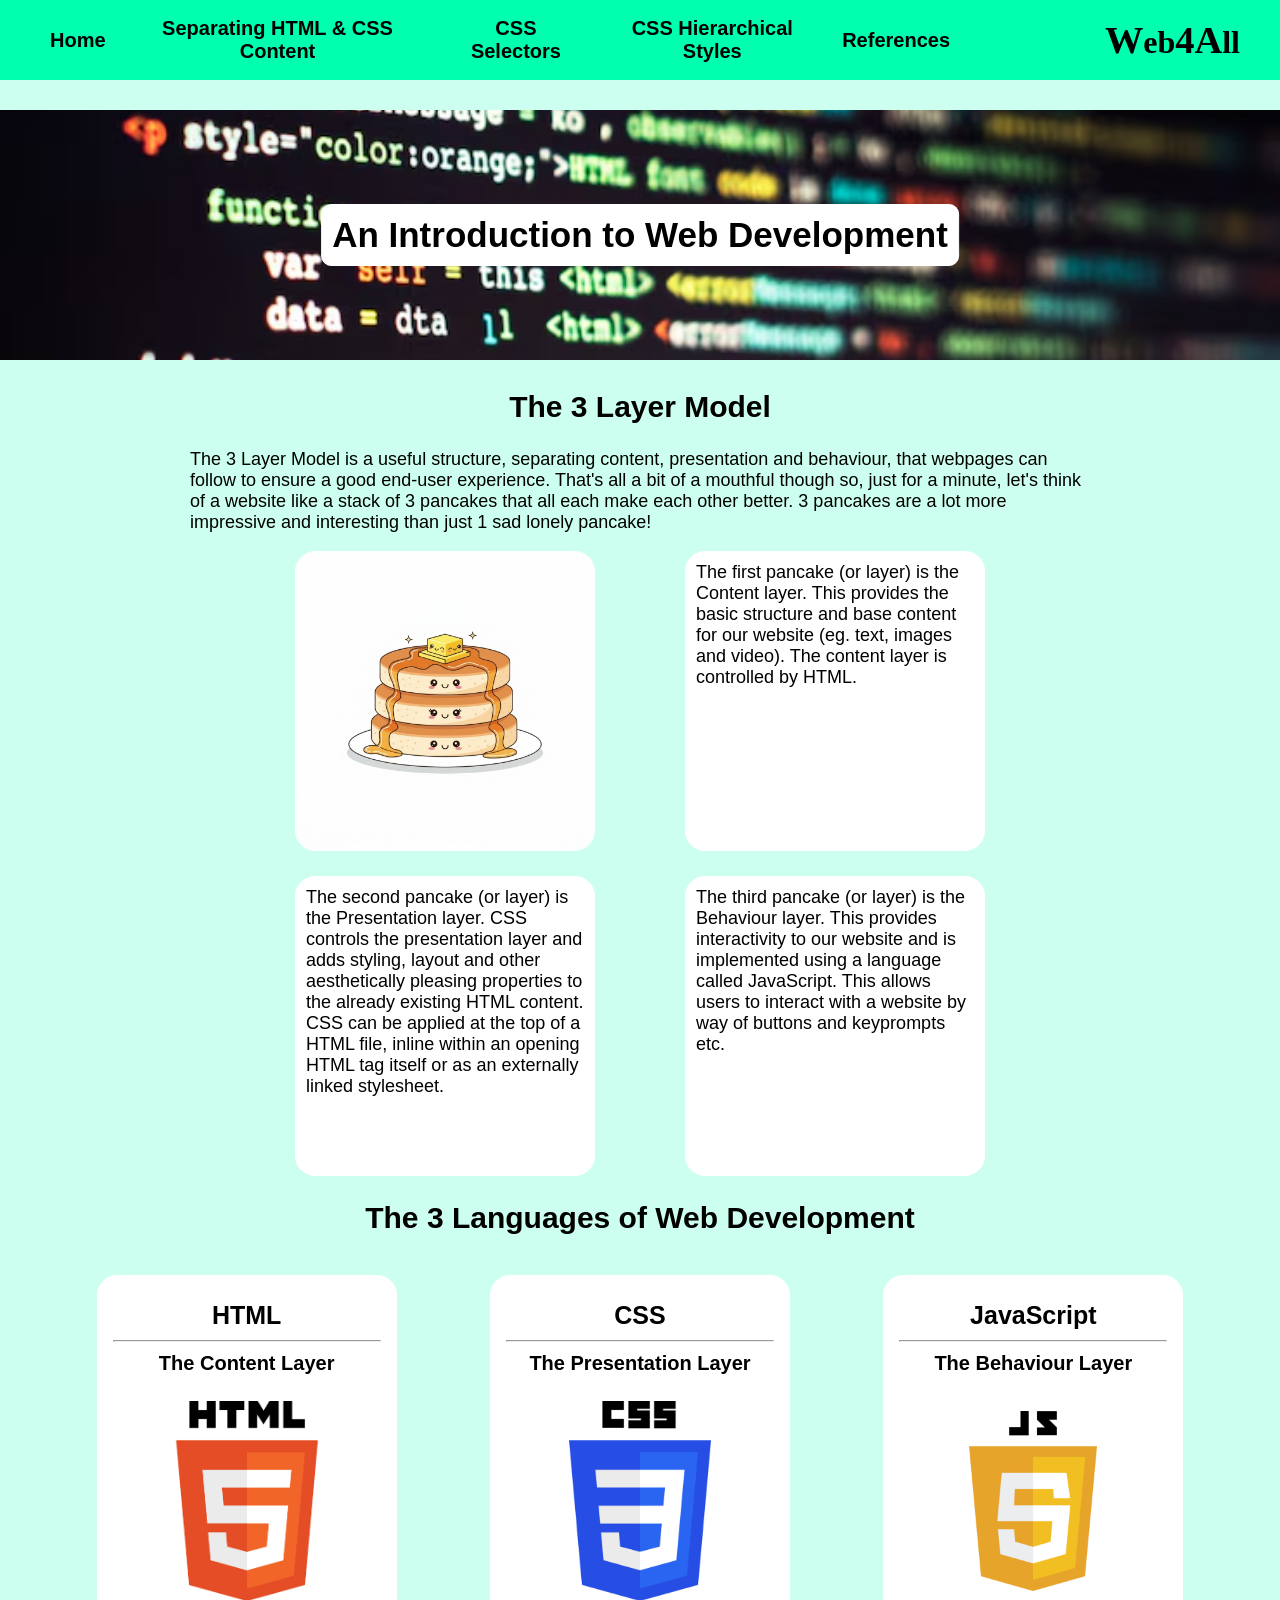
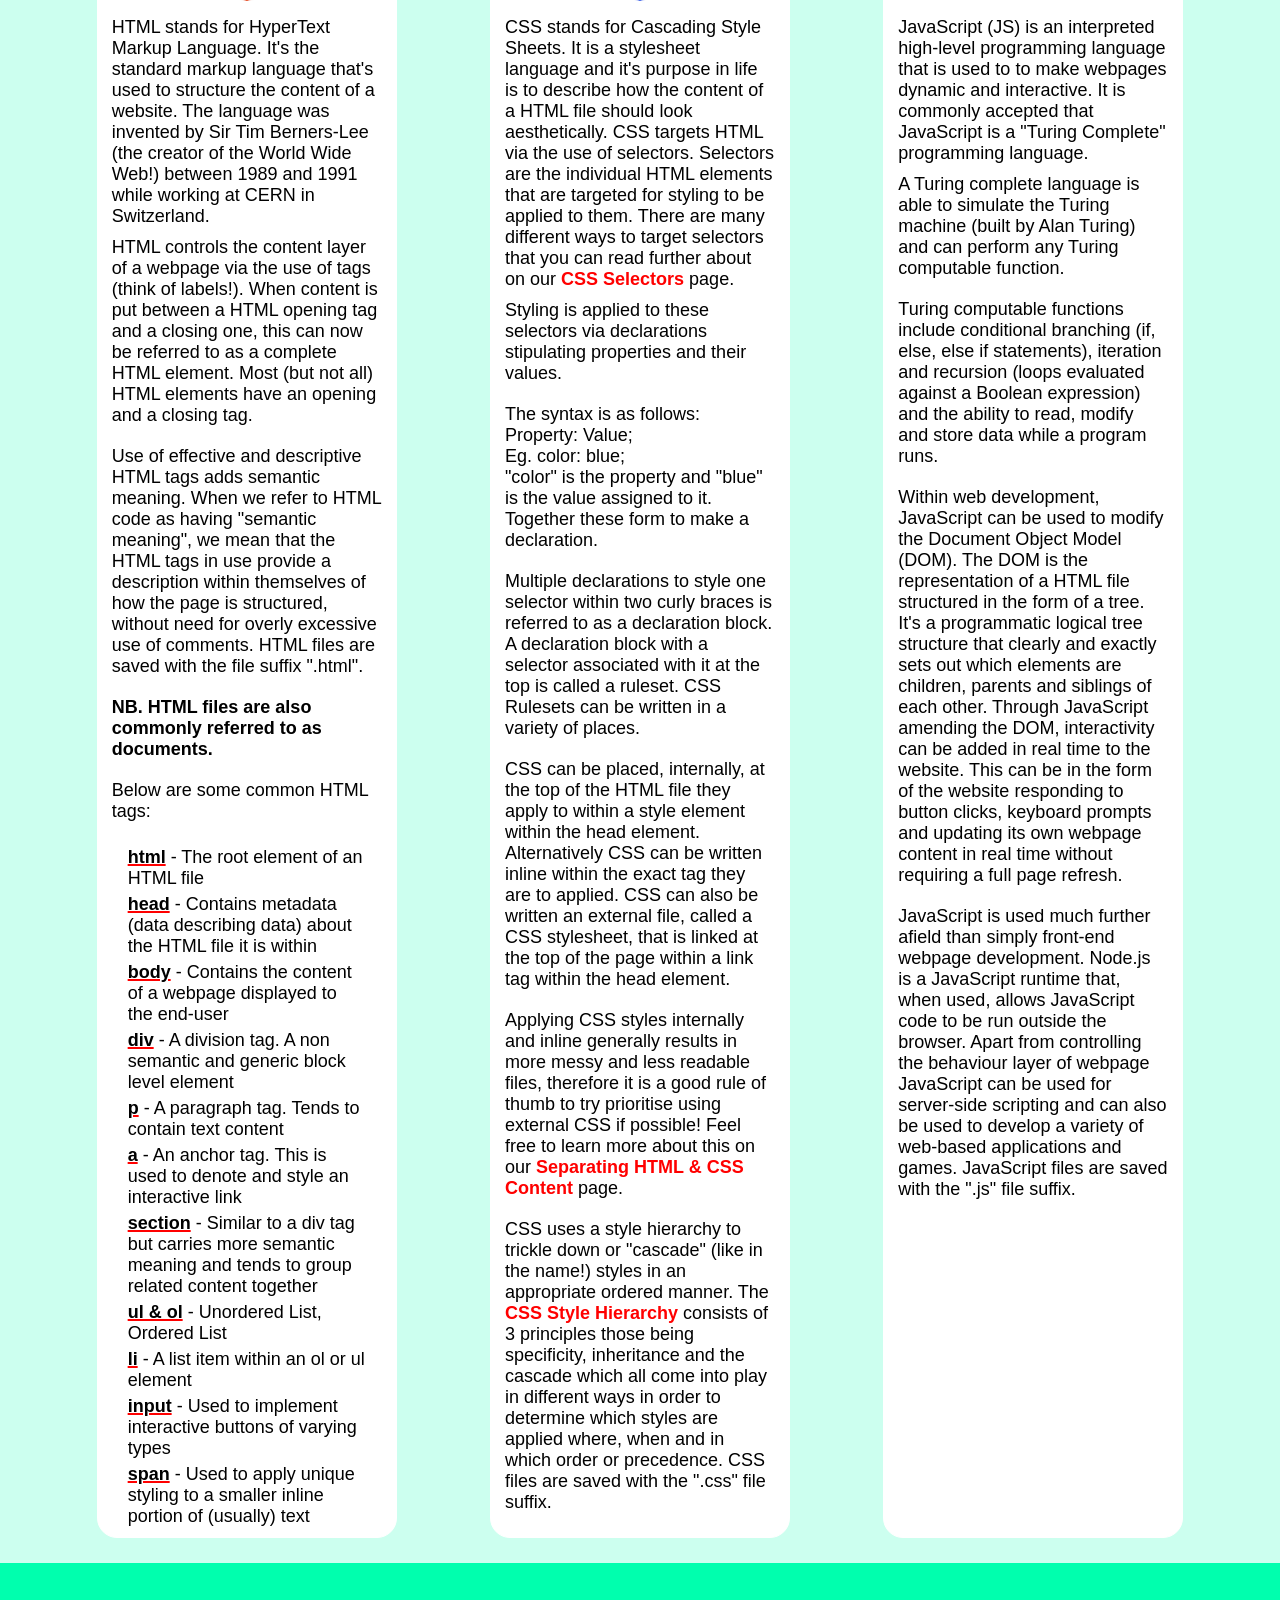
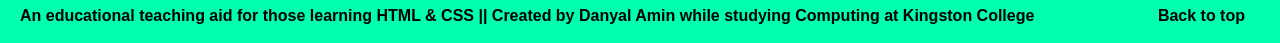
==== commit 26a1b2b1: "Add files via upload" ====
--- a/index.html
+++ b/index.html
@@ -27,6 +27,7 @@
         </header>
 
         <main id="page-top">
+            <h1 class="backup-site-title"><span>W</span>eb<span>4A</span>ll</h1>
             <!-- banner and title -->
             <section id="home-page-banner">
                 <h2>An Introduction to Web Development</h2>
@@ -43,7 +44,7 @@
                     3 pancakes are a lot more impressive and interesting than just 1 sad lonely pancake!
                 </p>
                 <section class="three-layer-model-grid-container">
-                        <img src="./images/pancake-stack.jpg" alt="pancake stack"/>
+                    <img src="./images/pancake-stack.jpg" alt="pancake stack"/>
                     <div>
                         The first pancake (or layer) is the Content layer. This provides the basic structure and base content for our website (eg. text, images and video). 
                         The content layer is controlled by HTML.
--- a/universal_stylesheet.css
+++ b/universal_stylesheet.css
@@ -11,11 +11,6 @@
     margin: 0px;
     padding: 0px;
     background-color: var(--main-page-background); 
-}
-
-body *
-{
-    /* border: 1px solid red; */
 }
 
 /* global variables */
@@ -129,6 +124,8 @@
     height: 100%;
     margin: 0px;
     padding: 0px 10px;
+    text-align: center;
+    font-weight: bold;
 }
 
 .navbar-menu li a:visited
@@ -147,6 +144,22 @@
 .navbar-menu li:hover a
 {
     color: red;
+}
+
+.backup-site-title
+{
+    font-size: 2.5rem;
+    font-family: "Rockwell", serif;
+    padding-right: 40px;
+    margin: 15px auto;
+    text-align: center;
+    display: none;
+}
+
+.backup-site-title span
+{
+    font-weight: 800;
+    font-size: 1.2em;
 }
 
 /* footer ruleset */
@@ -344,6 +357,7 @@
     flex-direction: row;
     justify-content: space-around; 
     overflow: auto;
+    flex-wrap: wrap;
 }
 
 .language
@@ -614,7 +628,7 @@
     display: flex;
     width: 100%;
     justify-content: space-around;
-    align-items: stretch;
+    flex-wrap: wrap;
 }
 
 .style-page-description-card-white
@@ -718,6 +732,7 @@
     width: 35%;
     height: auto;
     align-self: center;
+    margin-bottom: 15px;
 }
 
 .style-page-wrapper hr
@@ -739,6 +754,18 @@
 .break
 {
     display: block;
+}
+
+.flex-direction-column-override
+{
+    flex-direction: column;
+    align-items: center;
+    row-gap: 20px;
+}
+
+#specificity-order-explanation
+{
+    width: 75%;
 }
 
 /* SEPARATING_HTML_AND_CSS_CONTENT.HTML */
@@ -837,13 +864,133 @@
     list-style-type: none;
 }
 
-/* media queries for index.html */
-
-@media only screen and (max-width: 880px)
-{
+/* MEDIA QUERIES */
+/* NB: some media queries work across pages not just on one. /*
+/* The comments segrating media queries affecting certain pages is indicative not definitive! */
+
+/* Media queries targetting larger (tablet) devices */
+@media only screen and (max-width: 900px)
+{
+
+    main
+    {
+        width: 100%;
+        margin: 0 auto;
+    }
+
+    /* responsive design media queries for nav and footer */
   .navbar-container-right
   {
-    display: flex;
-  }  
-}
-
+    display: none;
+  }
+  
+  :root
+  {
+    --nav-footer-height: 110px;
+  }
+
+  .navbar-container
+  {
+    justify-content: center;
+  }
+
+  .navbar-menu
+  {
+    width: 100%;
+    padding: 0px;
+  }
+
+  .navbar-menu li a
+  {
+    font-size: 2.5vw;
+  }
+
+  .backup-site-title
+  {
+    display: block;
+  }
+
+  /* responsive design for index.html */
+  .language
+  {
+    margin-top: 20px;
+  }
+
+  .three-layer-model-grid-container
+  {
+    grid-template: repeat(4, auto) / 75%;
+    column-gap: 0px;
+    justify-content: center;
+    align-items: stretch;
+  }
+
+  .three-layer-model-grid-container img
+  {
+    height: 200px;
+    margin: 0 auto;
+    width: auto;
+  }
+
+  #three-layer-definition
+  {
+    padding: 0px 15px;
+  }
+
+  /* responsive design media queries for separating_html_and_css_content.html */
+
+    .description-grid
+    {
+        grid-template-columns: 100%;
+    }
+
+    /* responsive design media queries for references.html */
+
+    .reference-page-description-card-green
+    {
+        width: 100%;
+    }
+
+    /* responsive design media queries for hierarchical_styles.html */
+    .style-page-description-card-green
+    {
+        width: 80%;
+    }
+
+    .style-page-description-card-white
+    {
+        width: 80%;
+    }
+
+    /* responsive design queries for css_selectors.html */
+
+    .description-grid
+    {
+        width: 100%;
+    }
+
+    .style-page-wrapper, .selector-page-main-wrapper
+    {
+        width: 100%;
+    } 
+}
+
+/* Media queries targetting smaller (smartphone) devices */
+@media only screen and (max-width: 400px)
+{
+    #language-container
+    {
+        width: 100vw;
+        margin: 0 auto;
+    }
+
+    .description-card
+    {
+        width: 100%;
+    }
+
+    .code-block
+    {
+        width: 100%
+    }
+}
+
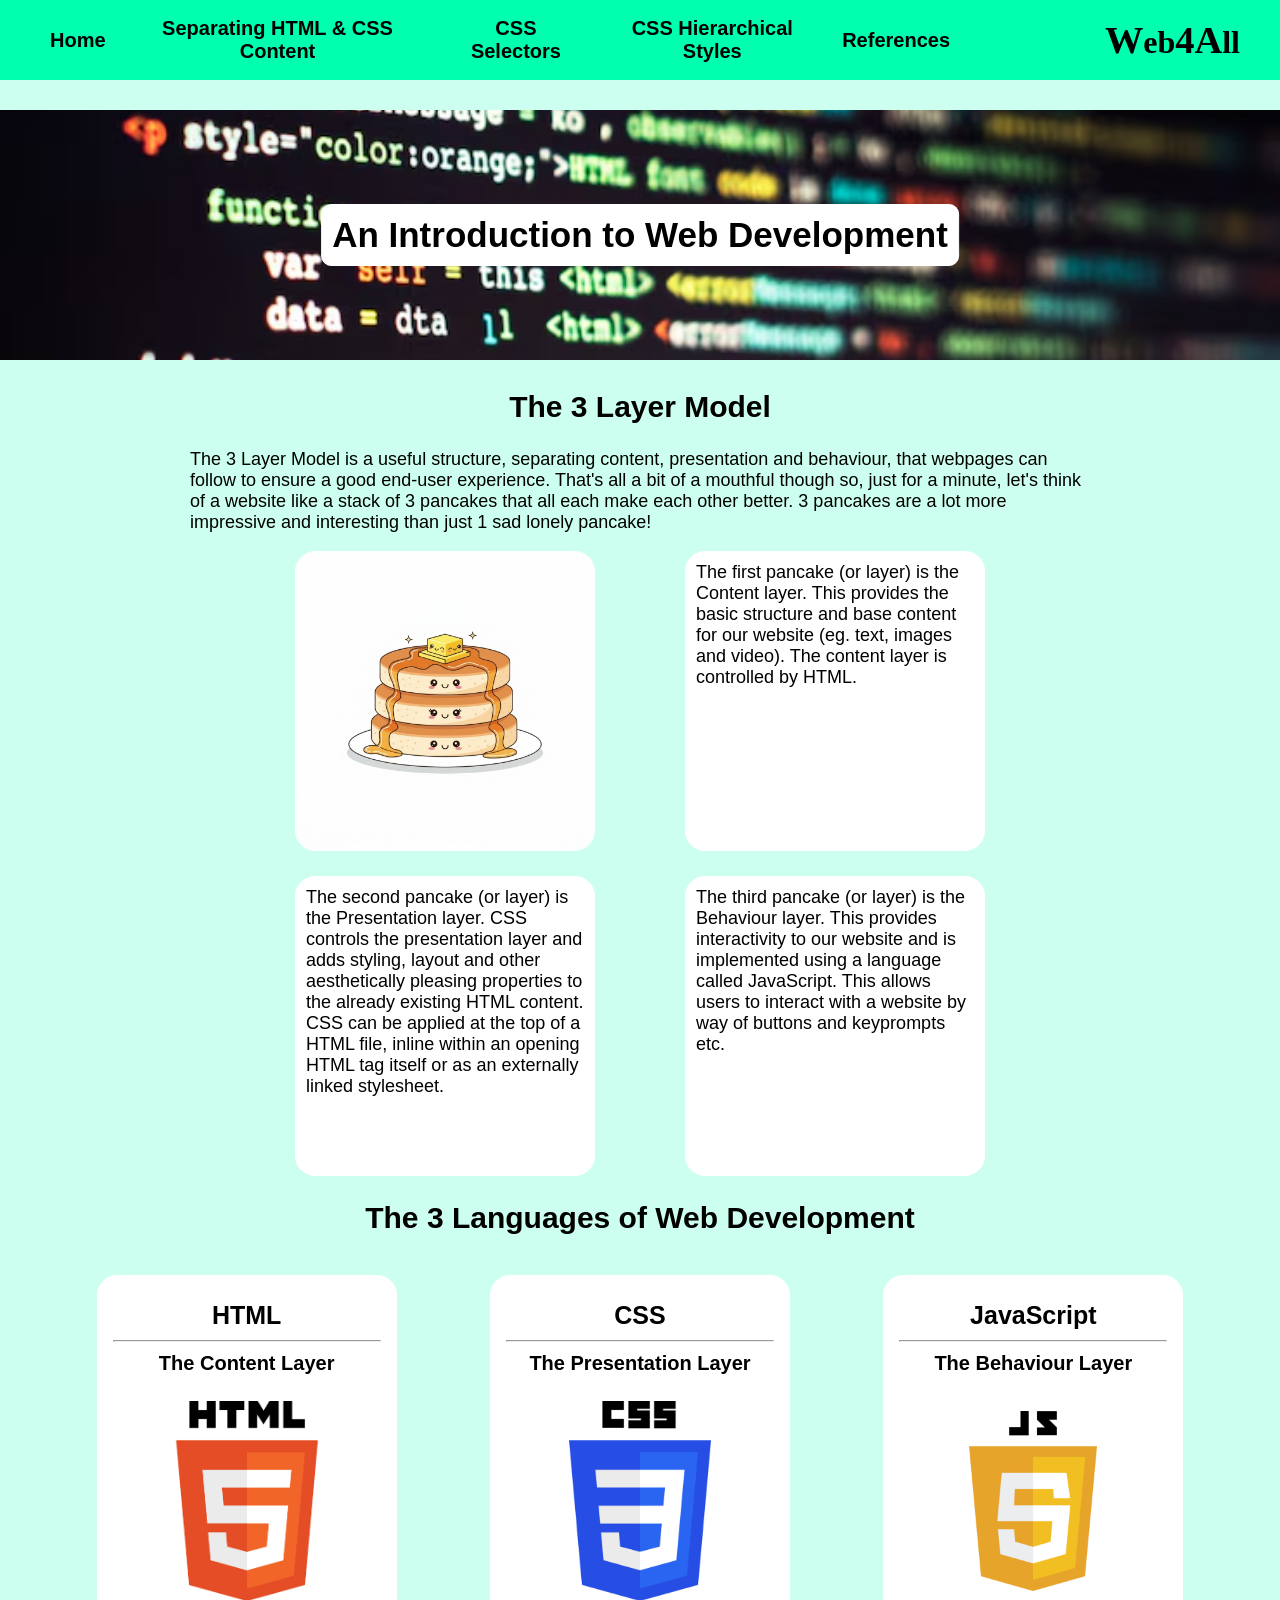
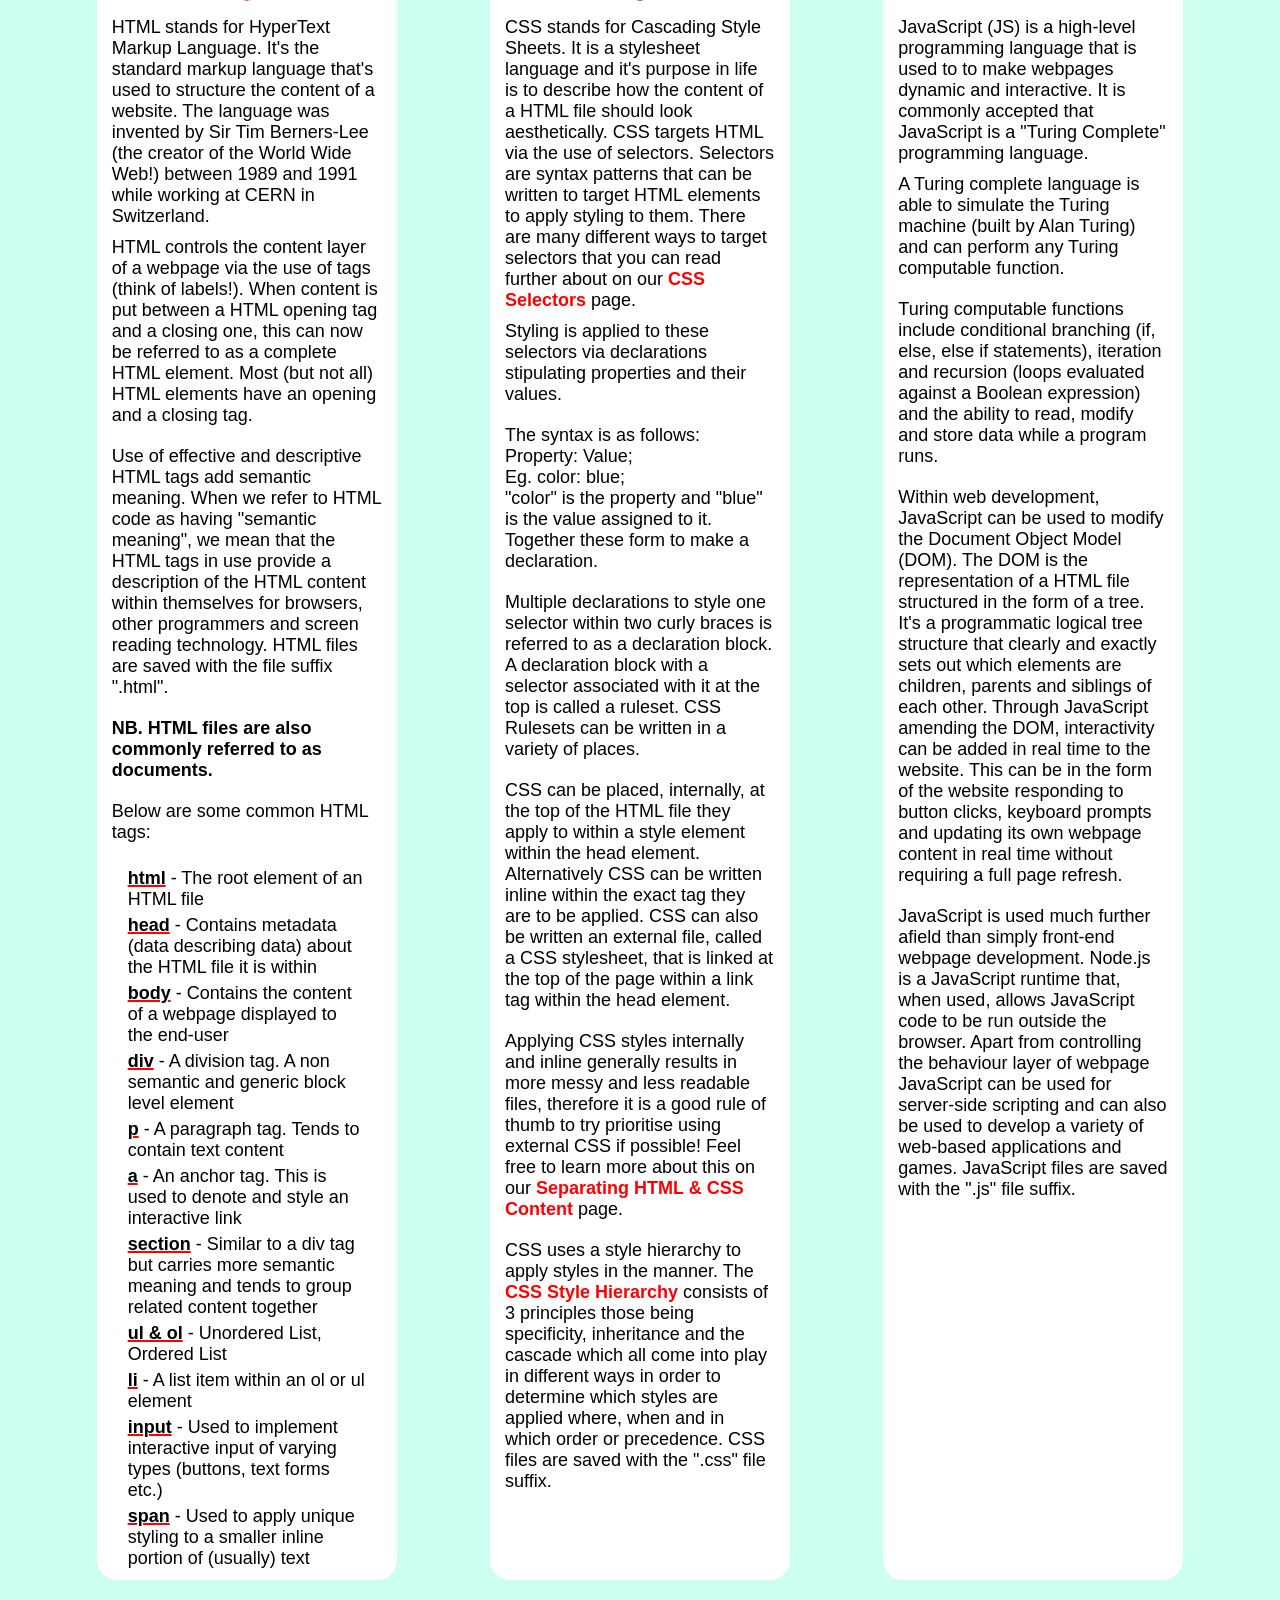
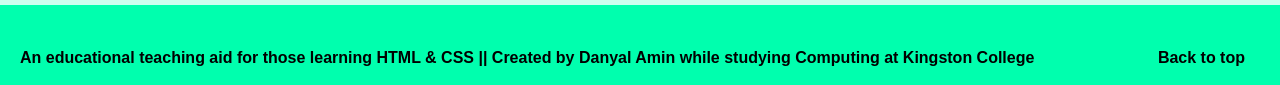
==== commit e8e0ce80: "Add files via upload" ====
--- a/index.html
+++ b/index.html
@@ -86,8 +86,8 @@
                             Most (but not all) HTML elements have an opening and a closing tag.
                         </p>
                         <p>
-                            Use of effective and descriptive HTML tags adds semantic meaning. When we refer to HTML code as having "semantic meaning", we mean that the HTML tags in use provide a description within themselves of 
-                            how the page is structured, without need for overly excessive use of comments. HTML files are saved with the file suffix ".html".
+                            Use of effective and descriptive HTML tags add semantic meaning. When we refer to HTML code as having "semantic meaning", we mean that the HTML tags in use provide a description of the
+                            HTML content within themselves for browsers, other programmers and screen reading technology. HTML files are saved with the file suffix ".html".
                         </p>
                         <p>
                             <strong>NB. HTML files are also commonly referred to as documents.</strong>
@@ -105,7 +105,7 @@
                             <li><span class="inline-important">section</span> - Similar to a div tag but carries more semantic meaning and tends to group related content together</li>
                             <li><span class="inline-important">ul &amp; ol</span> - Unordered List, Ordered List</li>
                             <li><span class="inline-important">li</span> - A list item within an ol or ul element</li>
-                            <li><span class="inline-important">input</span> - Used to implement interactive buttons of varying types</li>
+                            <li><span class="inline-important">input</span> - Used to implement interactive input of varying types (buttons, text forms etc.)</li>
                             <li><span class="inline-important">span</span> - Used to apply unique styling to a smaller inline portion of (usually) text</li>
                         </ul>
                     </div>
@@ -120,7 +120,7 @@
                         <img src="./images/css-logo.png" alt="CSS Logo"/>
                         <p class="first">
                             CSS stands for Cascading Style Sheets. It is a stylesheet language and it's purpose in life is to describe how the content of a HTML file should look aesthetically. 
-                            CSS targets HTML via the use of selectors. Selectors are the individual HTML elements that are targeted for styling to be applied to them. 
+                            CSS targets HTML via the use of selectors. Selectors are syntax patterns that can be written to target HTML elements to apply styling to them.
                             There are many different ways to target selectors that you can read further 
                             about on our <strong><a href="./css_selectors.html" class="intext-link" target="_blank">CSS Selectors</a></strong> page.
                         </p>
@@ -139,7 +139,7 @@
                         </p>
                         <p>
                             CSS can be placed, internally, at the top of the HTML file they apply to within a style element within the head element.
-                            Alternatively CSS can be written inline within the exact tag they are to applied. CSS can also be written an external
+                            Alternatively CSS can be written inline within the exact tag they are to be applied. CSS can also be written an external
                             file, called a CSS stylesheet, that is linked at the top of the page within a link tag within the head element.
                         </p>
                         <p>
@@ -148,9 +148,11 @@
                             <strong><a href="./separating_html_and_css_content.html" class="intext-link" target="_blank">Separating HTML &amp; CSS Content</a></strong> page.
                         </p>
                         <p>
-                            CSS uses a style hierarchy to trickle down or "cascade" (like in the name!) styles in an appropriate ordered manner. The
-                            <strong><a href="./hierarchical_styles.html" class="intext-link" target="_blank" >CSS Style Hierarchy</a></strong> consists of 3 principles those being 
-                            specificity, inheritance and the cascade which all come into play in different ways in order to determine which styles are applied where, when and in which order or precedence. 
+                            CSS uses a style hierarchy to apply styles in the manner. The
+                            <strong><a href="./hierarchical_styles.html" class="intext-link" target="_blank">CSS Style Hierarchy</a></strong>
+                            consists of 3 principles those being
+                            specificity, inheritance and the cascade which all come into play in different ways in order to determine which styles
+                            are applied where, when and in which order or precedence.
                             CSS files are saved with the ".css" file suffix.
                         </p>
                     </div>
@@ -164,7 +166,7 @@
                         </h4>
                         <img src="./images/js-logo.png" alt="JavaScript Logo"/>
                         <p class="first">
-                            JavaScript (JS) is an interpreted high-level programming language that is used to to make webpages dynamic and interactive. 
+                            JavaScript (JS) is a high-level programming language that is used to to make webpages dynamic and interactive. 
                             It is commonly accepted that JavaScript is a "Turing Complete" programming language.
                         </p>
                         <p>
--- a/universal_stylesheet.css
+++ b/universal_stylesheet.css
@@ -609,6 +609,11 @@
     color: red;
 }
 
+.bigger-code-text
+{
+    font-size: 22px;
+}
+
 /* HIERARCHICAL_STYLES.HTML */
 
 /* Main body content rulesets for hierarchical_styles.html */
@@ -806,6 +811,37 @@
 /* REFERENCES.HTML */
 /* style rules for references.html */
 
+#reference-page-banner
+{
+    background-image: url("./images/reference_page_banner.jpg");
+    background-repeat: no-repeat;
+    background-position: center center;
+    background-size: cover;
+    height: 250px;
+    width: 100%;
+    margin: 30px auto 30px auto;
+    z-index: -2;
+    position: relative;
+}
+
+#reference-page-banner h2
+{
+    display: inline;
+    background-color: white;
+    border: 1px solid white;
+    border-radius: 10px;
+    z-index: 5;
+    position: absolute;
+    top: 50%;
+    left: 50%;
+    transform: translate(-50%, -50%);
+    font-size: 35px;
+    padding: 10px;
+    font-family: var(--main-text-font);
+    margin: 0px;
+    text-align: center;
+}
+
 .reference-page-wrapper
 {
     display: flex;
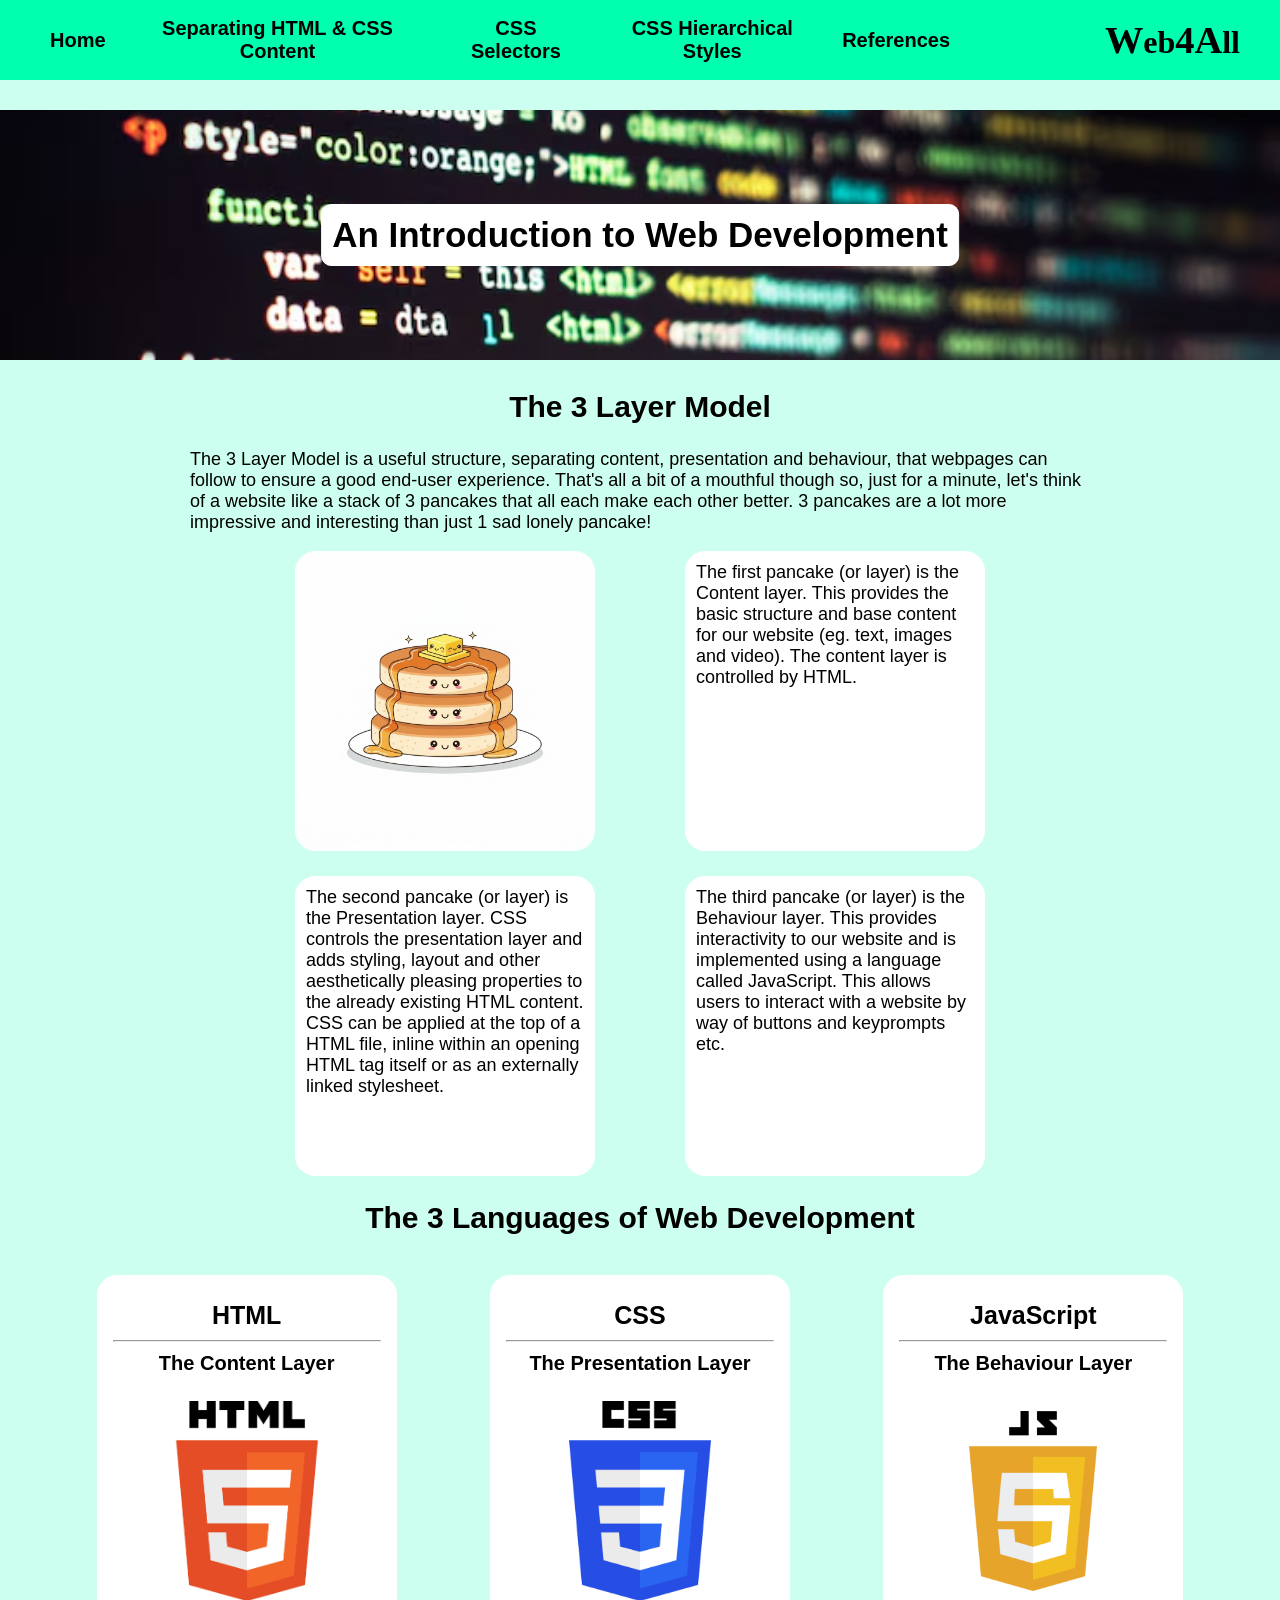
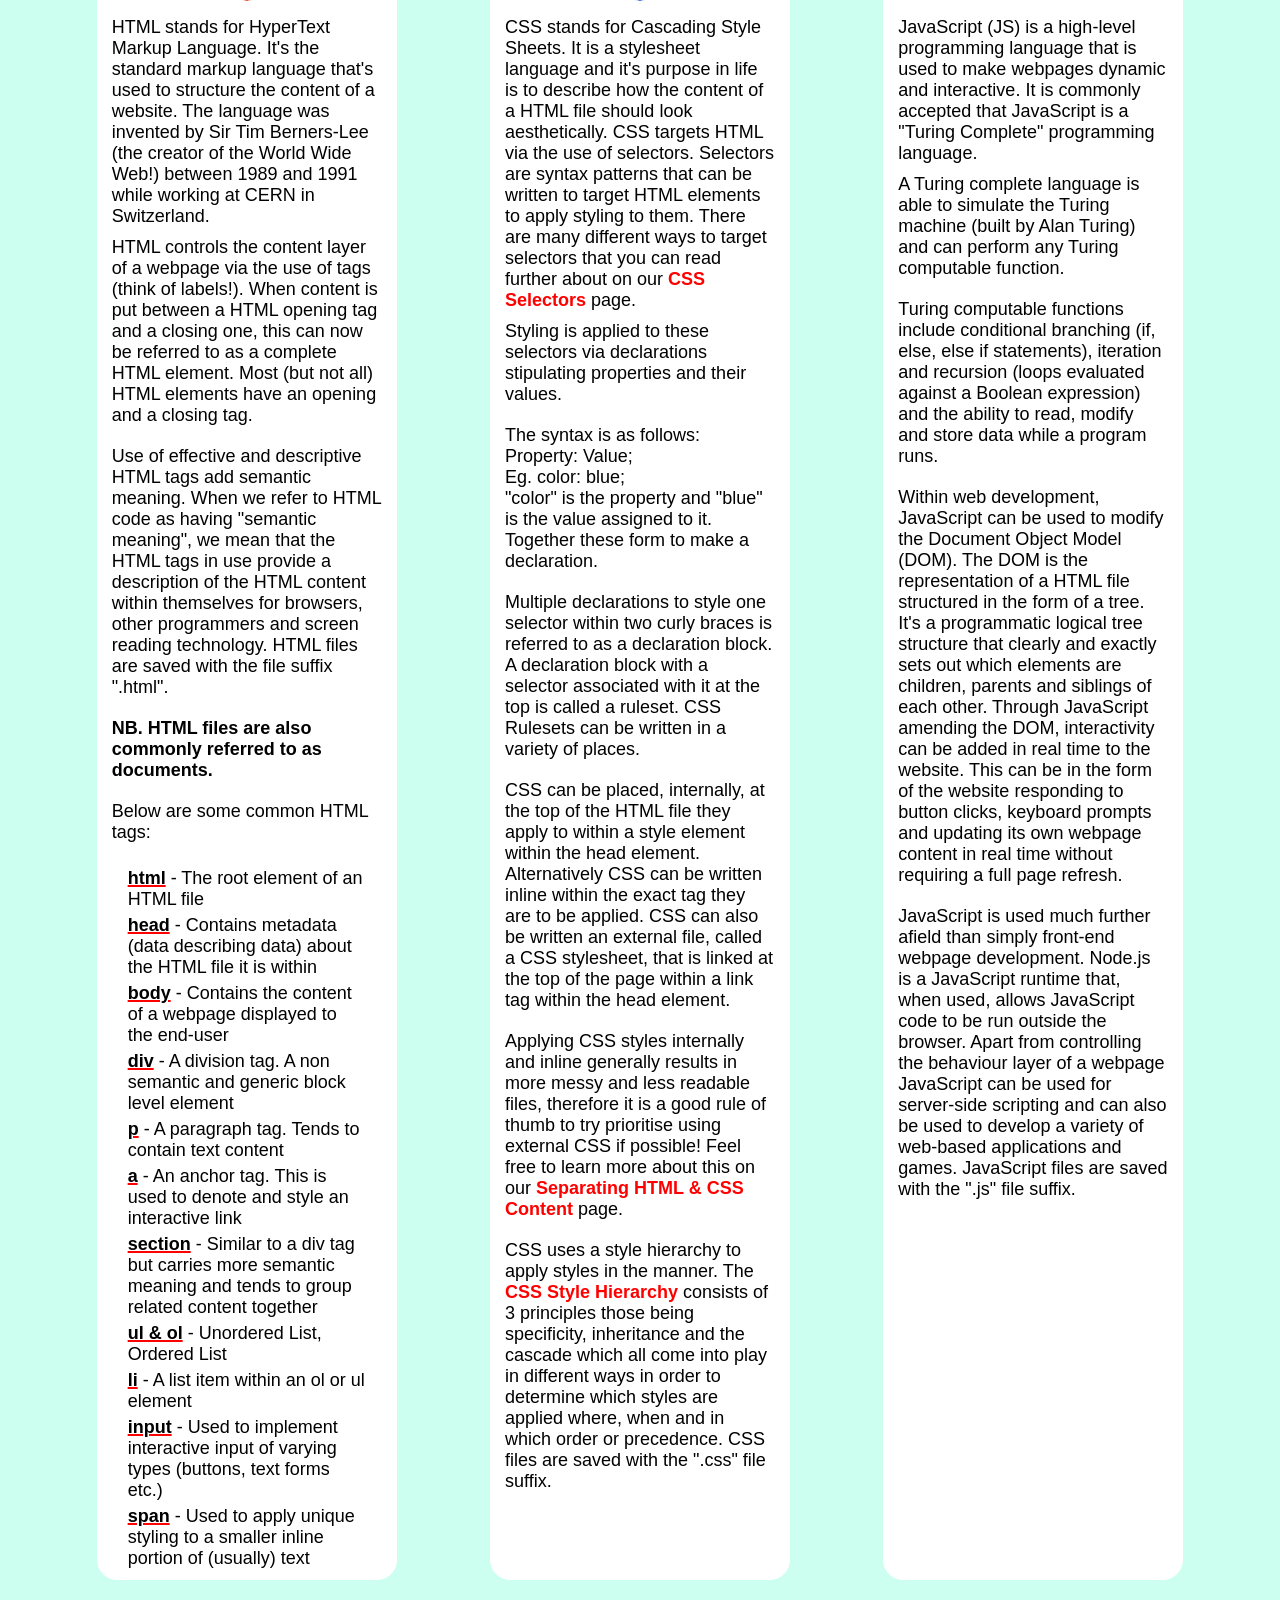
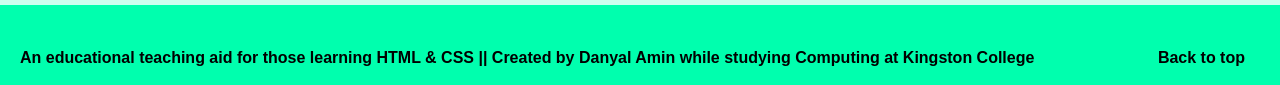
==== commit 6d6c243f: "Add files via upload" ====
--- a/index.html
+++ b/index.html
@@ -166,7 +166,7 @@
                         </h4>
                         <img src="./images/js-logo.png" alt="JavaScript Logo"/>
                         <p class="first">
-                            JavaScript (JS) is a high-level programming language that is used to to make webpages dynamic and interactive. 
+                            JavaScript (JS) is a high-level programming language that is used to make webpages dynamic and interactive. 
                             It is commonly accepted that JavaScript is a "Turing Complete" programming language.
                         </p>
                         <p>
@@ -188,12 +188,12 @@
                         <p>
                             JavaScript is used much further afield than simply front-end webpage development. 
                             Node.js is a JavaScript runtime that, when used, allows JavaScript code to be run outside the browser. 
-                            Apart from controlling the behaviour layer of webpage JavaScript can be used for server-side scripting and can also be used to develop a variety of web-based applications and games. 
+                            Apart from controlling the behaviour layer of a webpage JavaScript can be used for server-side scripting and can also be used to develop a variety of web-based applications and games. 
                             JavaScript files are saved with the ".js" file suffix.
                         </p>
                     </div>
                 </section>
-             </section>  
+             </section> 
         </main>
 
         <!-- footer code --> 
